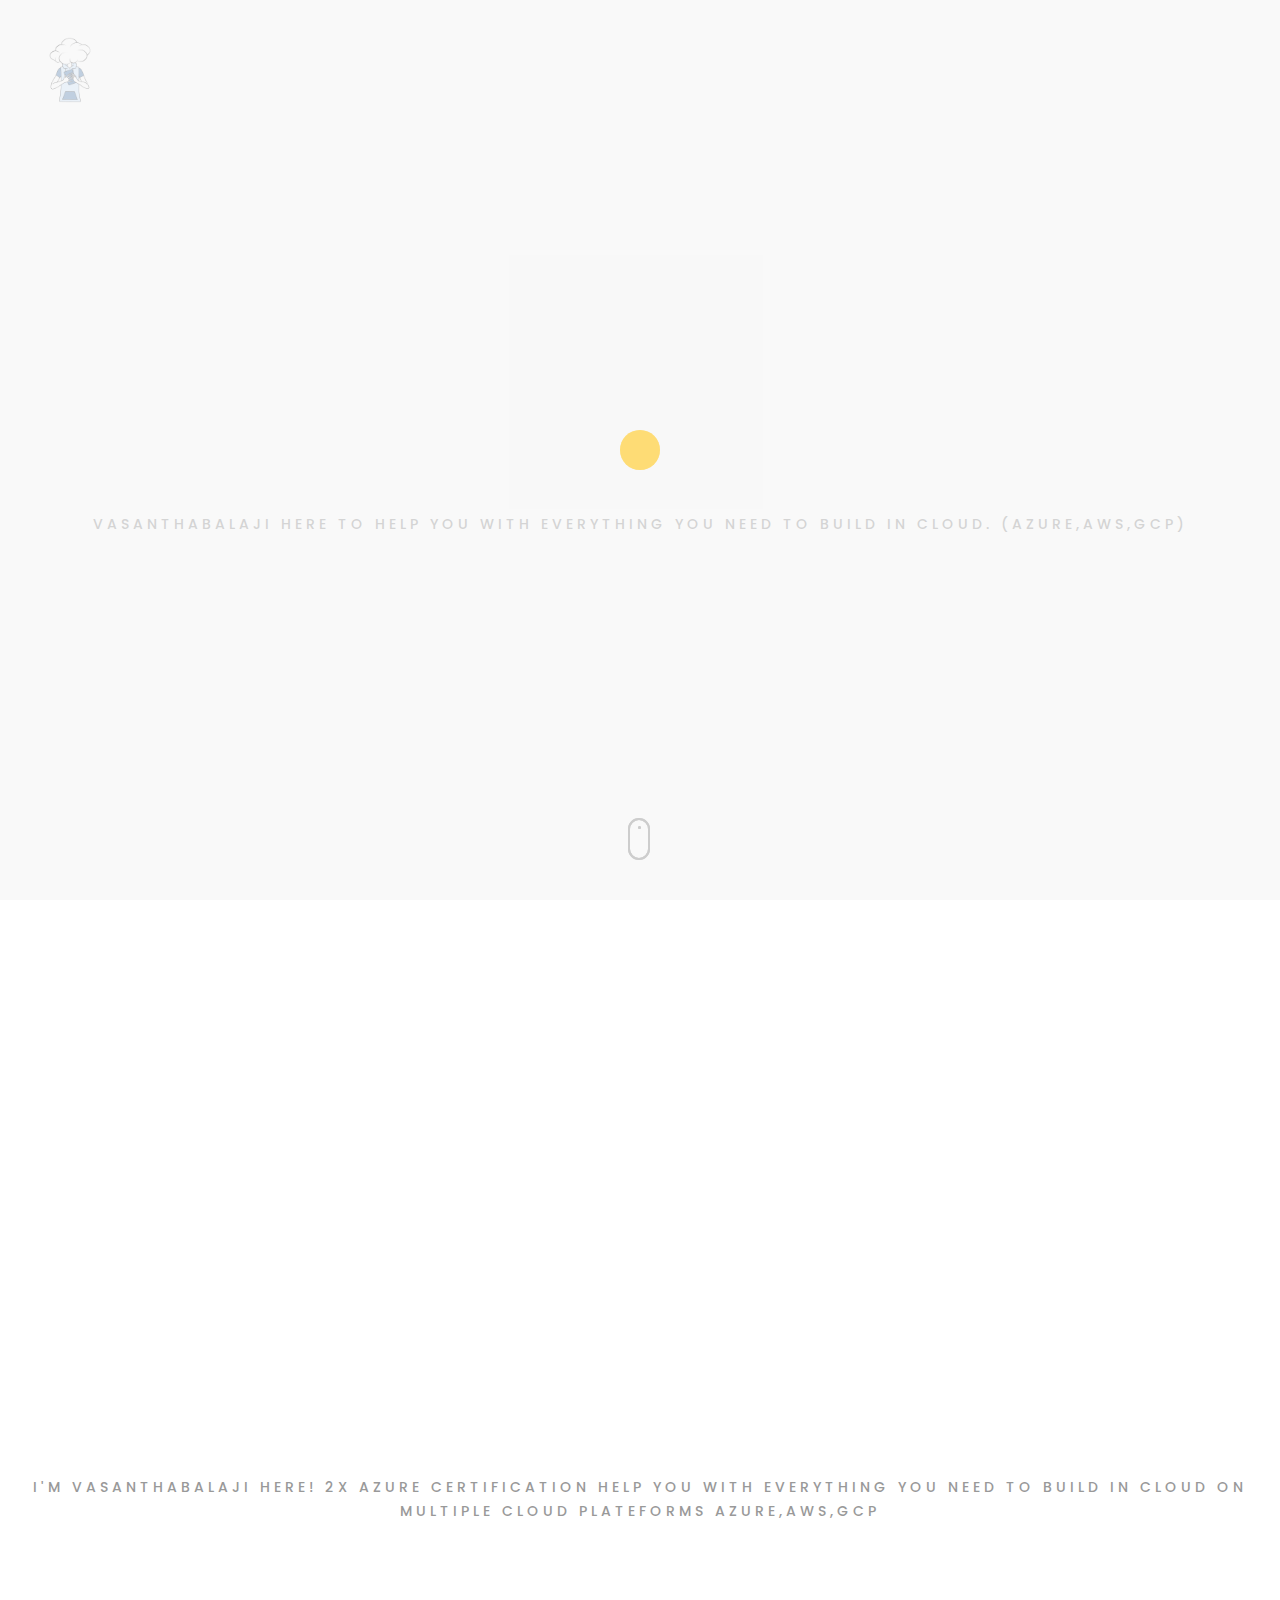
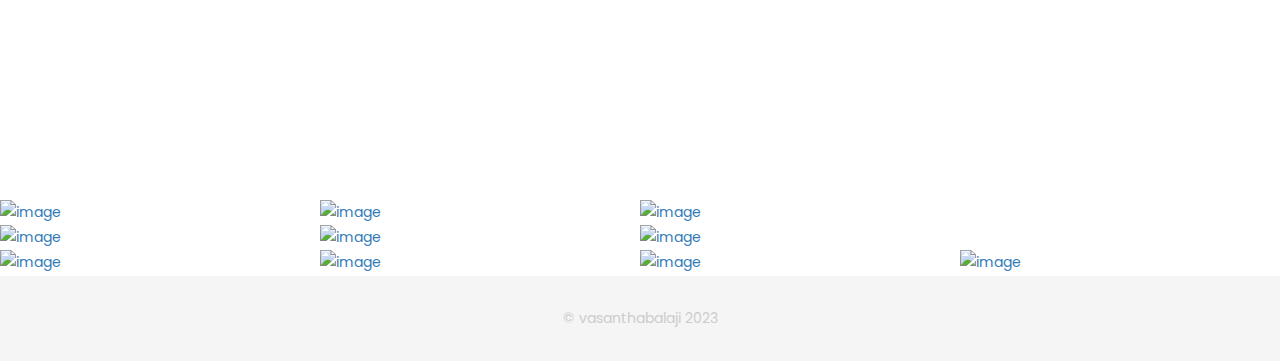
==== index.html @ 75a75f56 "Add files via upload" ====
<!DOCTYPE html>
<html lang="en">

<head>
    <meta charset="utf-8">
    <meta http-equiv="X-UA-Compatible" content="IE=edge">
    <meta name="viewport" content="width=device-width, initial-scale=1">
    <!-- The above 3 meta tags *must* come first in the head; any other head content must come *after* these tags -->
    <title>Vasanthabalaji</title>
    <link rel="icon" href="img/fav.png" type="image/x-icon">

    <!-- Bootstrap -->
    <link href="css/bootstrap.min.css" rel="stylesheet">
    <link href="ionicons/css/ionicons.min.css" rel="stylesheet">

    <!-- main css -->
    <link href="css/style.css" rel="stylesheet">


    <!-- modernizr -->
    <script src="js/modernizr.js"></script>

    <!-- HTML5 shim and Respond.js for IE8 support of HTML5 elements and media queries -->
    <!-- WARNING: Respond.js doesn't work if you view the page via file:// -->
    <!--[if lt IE 9]>
      <script src="https://oss.maxcdn.com/html5shiv/3.7.2/html5shiv.min.js"></script>
      <script src="https://oss.maxcdn.com/respond/1.4.2/respond.min.js"></script>
    <![endif]-->
</head>

<body>

    <!-- Preloader -->
    <div id="preloader">
        <div class="pre-container">
            <div class="spinner">
                <div class="double-bounce1"></div>
                <div class="double-bounce2"></div>
            </div>
        </div>
    </div>
    <!-- end Preloader -->

    <div class="container-fluid">
        <!-- box header -->
        <header class="box-header">
            <div class="box-logo">
                <a href="index.html"><img src="img/logo.png" width="100" alt="Logo"></a>
            </div>
        </header>
        <!-- end box header -->

        <!-- box-intro -->
        <section class="box-intro">
            <div class="table-cell">
                <h1 class="box-headline letters rotate-2">
                    <span class="box-words-wrapper">
                        <b class="is-visible">Design.</b>
                        <b>&nbsp;Deploy..</b>
                        <b>Cloud...</b>
                    </span>
                </h1>
                <h5>Vasanthabalaji here to help you with everything you need to build in cloud. (Azure,AWS,GCP) </h5>
            </div>

            <div class="mouse">
                <div class="scroll"></div>
            </div>
        </section>
        <!-- end box-intro -->
    </div>

    <!-- box-intro -->
    <section class="box-intro">
        <div class="table-cell">
            <h1 class="box-headline letters rotate-2">
                <span class="box-words-wrapper">
                <b class="is-visible">Work with.</b>
                <b>&nbsp;work with.</b>
                <b>work with.</b>
            </span>
            </h1>
            <h1 class="box-headline letters rotate-2">
                <span class="box-words-wrapper">
                <b class="is-visible">Azure></b>
                <b>&nbsp;AWS></b>
                <b>GCP></b>
            </span>
            </h1>
            <h5> I'm Vasanthabalaji here! 2x Azure certification help you with everything you need to build in cloud on multiple cloud plateforms Azure,AWS,GCP</h5>
        </div>

        <div class="mouse">
            <div class="scroll"></div>
        </div>
    </section>
    <!-- end box-intro -->
    </div>

    <!-- portfolio div -->
    <div class="portfolio-div">
        <div class="portfolio">
            <div class="no-padding portfolio_container">
                <!-- single work -->
                <div class="col-md-3 col-sm-6  fashion logo">
                    <a href="single-project.html" class="portfolio_item">
                        <img src="http://placehold.it/1000x1000" alt="image" class="img-responsive" />
                        <div class="portfolio_item_hover">
                            <div class="portfolio-border clearfix">
                                <div class="item_info">
                                    <span>Mockups in seconds</span>
                                    <em>Fashion / Logo</em>
                                </div>
                            </div>
                        </div>
                    </a>
                </div>
                <!-- end single work -->

                <!-- single work -->
                <div class="col-md-3 col-sm-6 ads graphics">
                    <a href="single-project.html" class="portfolio_item">
                        <img src="http://placehold.it/1000x1000" alt="image" class="img-responsive" />
                        <div class="portfolio_item_hover">
                            <div class="portfolio-border clearfix">
                                <div class="item_info">
                                    <span>Floating mockups</span>
                                    <em>Ads / Graphics</em>
                                </div>
                            </div>
                        </div>
                    </a>
                </div>
                <!-- end single work -->

                <!-- single work -->
                <div class="col-md-6 col-sm-12 photography">
                    <a href="single-project.html" class="portfolio_item">
                        <img src="http://placehold.it/1000x1000" alt="image" class="img-responsive" />
                        <div class="portfolio_item_hover">
                            <div class="portfolio-border clearfix">
                                <div class="item_info">
                                    <span>Photorealistic smartwatch</span>
                                    <em>Photography</em>
                                </div>
                            </div>
                        </div>
                    </a>
                </div>
                <!-- end single work -->

                <!-- single work -->
                <div class="col-md-3 col-sm-6 fashion ads">
                    <a href="single-project.html" class="portfolio_item">
                        <img src="http://placehold.it/1000x1000" alt="image" class="img-responsive" />
                        <div class="portfolio_item_hover">
                            <div class="portfolio-border clearfix">
                                <div class="item_info">
                                    <span>Held by hands</span>
                                    <em>Fashion / Ads</em>
                                </div>
                            </div>
                        </div>
                    </a>
                </div>
                <!-- end single work -->

                <!-- single work -->
                <div class="col-md-3 col-sm-6 graphics ads">
                    <a href="single-project.html" class="portfolio_item">
                        <img src="http://placehold.it/1000x1000" alt="image" class="img-responsive" />
                        <div class="portfolio_item_hover">
                            <div class="portfolio-border clearfix">
                                <div class="item_info">
                                    <span>Mobile devices</span>
                                    <em>Graphics / Ads</em>
                                </div>
                            </div>
                        </div>
                    </a>
                </div>
                <!-- end single work -->

                <!-- single work -->
                <div class="col-md-6 col-sm-12 photography">
                    <a href="single-project.html" class="portfolio_item">
                        <img src="http://placehold.it/1000x1000" alt="image" class="img-responsive" />
                        <div class="portfolio_item_hover">
                            <div class="portfolio-border clearfix">
                                <div class="item_info">
                                    <span>Photorealistic smartwatch</span>
                                    <em>Photography</em>
                                </div>
                            </div>
                        </div>
                    </a>
                </div>
                <!-- end single work -->

                <!-- single work -->
                <div class="col-md-3 col-sm-6 graphics ads">
                    <a href="single-project.html" class="portfolio_item">
                        <img src="http://placehold.it/1000x1000" alt="image" class="img-responsive" />
                        <div class="portfolio_item_hover">
                            <div class="portfolio-border clearfix">
                                <div class="item_info">
                                    <span>Mobile devices</span>
                                    <em>Graphics / Ads</em>
                                </div>
                            </div>
                        </div>
                    </a>
                </div>
                <!-- end single work -->

                <!-- single work -->
                <div class="col-md-3 col-sm-6 graphics ads">
                    <a href="single-project.html" class="portfolio_item">
                        <img src="http://placehold.it/1000x1000" alt="image" class="img-responsive" />
                        <div class="portfolio_item_hover">
                            <div class="portfolio-border clearfix">
                                <div class="item_info">
                                    <span>Mobile devices</span>
                                    <em>Graphics / Ads</em>
                                </div>
                            </div>
                        </div>
                    </a>
                </div>
                <!-- end single work -->

                <!-- single work -->
                <div class="col-md-3 col-sm-6 graphics ads">
                    <a href="single-project.html" class="portfolio_item">
                        <img src="http://placehold.it/1000x1000" alt="image" class="img-responsive" />
                        <div class="portfolio_item_hover">
                            <div class="portfolio-border clearfix">
                                <div class="item_info">
                                    <span>Mobile devices</span>
                                    <em>Graphics / Ads</em>
                                </div>
                            </div>
                        </div>
                    </a>
                </div>
                <!-- end single work -->

                <!-- single work -->
                <div class="col-md-3 col-sm-6 graphics ads">
                    <a href="single-project.html" class="portfolio_item">
                        <img src="http://placehold.it/1000x1000" alt="image" class="img-responsive" />
                        <div class="portfolio_item_hover">
                            <div class="portfolio-border clearfix">
                                <div class="item_info">
                                    <span>Mobile devices</span>
                                    <em>Graphics / Ads</em>
                                </div>
                            </div>
                        </div>
                    </a>
                </div>
                <!-- end single work -->
            </div>
            <!-- end portfolio_container -->
        </div>
        <!-- portfolio -->
    </div>
    <!-- end portfolio div -->

    <!-- footer -->
    <footer>
        <div class="container-fluid">
            <p class="copyright">© vasanthabalaji 2023 </p>
        </div>
    </footer>
    <!-- end footer -->

    <!-- back to top -->
    <a href="#0" class="cd-top"><i class="ion-android-arrow-up"></i></a>
    <!-- end back to top -->



    <!-- jQuery -->
    <script src="js/jquery-2.1.1.js"></script>
    <!--  plugins -->
    <script src="js/bootstrap.min.js"></script>
    <script src="js/menu.js"></script>
    <script src="js/animated-headline.js"></script>
    <script src="js/isotope.pkgd.min.js"></script>


    <!--  custom script -->
    <script src="js/custom.js"></script>

</body>

</html>
---- css/style.css ----
/*
* Box Theme
* Created by : Ahmed Eissa
* website : www.ahmedessa.net
* behance : https://www.behance.net/3essa
*/


/* Table of Content
==================================================
	- Google fonts & font family -
	- General -
    - typography -
    - Preloader -
	- Header -
    - box intro section -
    - Portfoilo section -
    - Footer -
    - About page -
    - Services page -
    - contact page -
    - Portfolio single page -
    - Responsive media queries -
*/


/* Google fonts & font family
==================================================*/

@import url(https://fonts.googleapis.com/css?family=Poppins:400,500,600,700);

/* General
==================================================*/

html,
body {
    height: 100%;
    font-family: 'Poppins', sans-serif;
    line-height: 1.8;
    color: #999
}

.no-padding {
    padding-left: 0;
    padding-right: 0;
}

.no-padding [class^="col-"] {
    padding-left: 0;
    padding-right: 0;
}

.main-container {
    padding: 100px 0;
}

.center {
    text-align: center;
}

a {
    -webkit-transition: all .3s;
    transition: all .3s
}

.uppercase {
    text-transform: uppercase;
}

.h-30 {
    height: 30px
}

.h-10 {
    height: 10px
}

.color {
    color: #ffbf00;
    font-size: 11px;
}


/* typography
==================================================*/

h1 {
    color: #393939;
    font-size: 60px;
    text-transform: uppercase;
}

h3 {
    color: #393939;
}

h5 {
    color: #ffbf00;
    text-transform: lowercase;
}


/* preloader
==================================================*/

#preloader {
    position: fixed;
    top: 0;
    left: 0;
    right: 0;
    bottom: 0;
    background-color: #f5f5f5;
    /* change if the mask should be a color other than white */
    z-index: 1000;
    /* makes sure it stays on top */
}

.pre-container {
    position: absolute;
    left: 50%;
    top: 50%;
    bottom: auto;
    right: auto;
    -webkit-transform: translateX(-50%) translateY(-50%);
    transform: translateX(-50%) translateY(-50%);
    text-align: center;
}

.spinner {
    width: 40px;
    height: 40px;
    position: relative;
    margin: 100px auto;
}

.double-bounce1,
.double-bounce2 {
    width: 100%;
    height: 100%;
    border-radius: 50%;
    background-color: #ffbf00;
    opacity: 0.6;
    position: absolute;
    top: 0;
    left: 0;
    -webkit-animation: bounce 2.0s infinite ease-in-out;
    animation: bounce 2.0s infinite ease-in-out;
}

.double-bounce2 {
    -webkit-animation-delay: -1.0s;
    animation-delay: -1.0s;
}

@-webkit-keyframes bounce {
    0%,
    100% {
        -webkit-transform: scale(0.0)
    }
    50% {
        -webkit-transform: scale(1.0)
    }
}

@keyframes bounce {
    0%,
    100% {
        transform: scale(0.0);
        -webkit-transform: scale(0.0);
    }
    50% {
        transform: scale(1.0);
        -webkit-transform: scale(1.0);
    }
}


/* headr
==================================================*/

.box-header {
    position: absolute;
    top: 0;
    left: 0;
    background: rgba(255, 255, 255, 0.95);
    height: 50px;
    width: 100%;
    z-index: 3;
    box-shadow: 0 1px 2px rgba(0, 0, 0, 0.3);
    -webkit-font-smoothing: antialiased;
    -moz-osx-font-smoothing: grayscale;
}

.box-header {
    height: 80px;
    background: transparent;
    box-shadow: none;
}

.box-header {
    -webkit-transition: background-color 0.3s;
    transition: background-color 0.3s;
    -webkit-transform: translate3d(0, 0, 0);
    transform: translate3d(0, 0, 0);
    -webkit-backface-visibility: hidden;
    backface-visibility: hidden;
}

.box-header.is-fixed {
    position: fixed;
    top: -80px;
    background-color: rgba(255, 255, 255, 0.96);
    -webkit-transition: -webkit-transform 0.3s;
    transition: -webkit-transform 0.3s;
    transition: transform 0.3s;
    transition: transform 0.3s, -webkit-transform 0.3s;
}

.box-header.is-visible {
    -webkit-transform: translate3d(0, 100%, 0);
    transform: translate3d(0, 100%, 0);
}

.box-header.menu-is-open {
    background-color: rgba(255, 255, 255, 0.96);
}

.box-logo {
    display: block;
    padding: 20px;
}

.box-primary-nav-trigger {
    position: absolute;
    right: 0;
    top: 0;
    height: 100%;
    width: 50px;
    background-color: #fff;
}

.box-primary-nav-trigger .box-menu-text {
    color: #393939;
    text-transform: uppercase;
    font-weight: 700;
    display: none;
}

.box-primary-nav-trigger .box-menu-icon {
    display: inline-block;
    position: absolute;
    left: 50%;
    top: 50%;
    bottom: auto;
    right: auto;
    -webkit-transform: translateX(-50%) translateY(-50%);
    transform: translateX(-50%) translateY(-50%);
    width: 18px;
    height: 2px;
    background-color: #393939;
    -webkit-transition: background-color 0.3s;
    transition: background-color 0.3s;
    list-style: none;
}

.box-primary-nav-trigger .box-menu-icon::before,
.box-primary-nav-trigger .box-menu-icon:after {
    content: '';
    width: 100%;
    height: 100%;
    position: absolute;
    background-color: #393939;
    right: 0;
    -webkit-transition: -webkit-transform .3s, top .3s, background-color 0s;
    -webkit-transition: top .3s, background-color 0s, -webkit-transform .3s;
    transition: top .3s, background-color 0s, -webkit-transform .3s;
    transition: transform .3s, top .3s, background-color 0s;
    transition: transform .3s, top .3s, background-color 0s, -webkit-transform .3s;
}

.box-primary-nav-trigger .box-menu-icon::before {
    top: -5px;
}

.box-primary-nav-trigger .box-menu-icon::after {
    top: 5px;
}

.box-primary-nav-trigger .box-menu-icon.is-clicked {
    background-color: rgba(255, 255, 255, 0);
}

.box-primary-nav-trigger .box-menu-icon.is-clicked::before,
.box-primary-nav-trigger .box-menu-icon.is-clicked::after {
    background-color: 393939;
}

.box-primary-nav-trigger .box-menu-icon.is-clicked::before {
    top: 0;
    -webkit-transform: rotate(135deg);
    transform: rotate(135deg);
}

.box-primary-nav-trigger .box-menu-icon.is-clicked::after {
    top: 0;
    -webkit-transform: rotate(225deg);
    transform: rotate(225deg);
}

.box-primary-nav-trigger {
    width: 100px;
    padding-left: 1em;
    background-color: transparent;
    height: 30px;
    line-height: 30px;
    right: 10px;
    top: 50%;
    bottom: auto;
    -webkit-transform: translateY(-50%);
    transform: translateY(-50%);
}

.box-primary-nav-trigger .box-menu-text {
    display: inline-block;
}

.box-primary-nav-trigger .box-menu-icon {
    left: auto;
    right: 1em;
    -webkit-transform: translateX(0) translateY(-50%);
    transform: translateX(0) translateY(-50%);
}

.box-primary-nav {
    position: fixed;
    left: 0;
    top: 0;
    height: 100%;
    width: 100%;
    background: rgba(0, 0, 0, 0.96);
    z-index: 2;
    text-align: center;
    padding: 50px 0;
    -webkit-backface-visibility: hidden;
    backface-visibility: hidden;
    overflow: auto;
    -webkit-overflow-scrolling: touch;
    -webkit-transform: translateY(-100%);
    transform: translateY(-100%);
    -webkit-transition-property: -webkit-transform;
    transition-property: -webkit-transform;
    transition-property: transform;
    transition-property: transform, -webkit-transform;
    -webkit-transition-duration: 0.4s;
    transition-duration: 0.4s;
    list-style: none;
}

.box-primary-nav li {
    font-size: 22px;
    font-size: 1.375rem;
    font-weight: 300;
    -webkit-font-smoothing: antialiased;
    -moz-osx-font-smoothing: grayscale;
    margin: .2em 0;
    text-transform: capitalize;
}

.box-primary-nav a {
    display: inline-block;
    padding: .4em 1em;
    border-radius: 0.25em;
    -webkit-transition: all 0.2s;
    transition: all 0.2s;
    color: #fff;
    text-decoration: none;
    font-weight: bold;
}

.box-primary-nav a:focus {
    outline: none;
}

.no-touch .box-primary-nav a:hover {
    text-decoration: none;
    color: #ddd;
}

.box-primary-nav .box-label {
    color: #ffbf00;
    text-transform: uppercase;
    font-weight: 700;
    font-size: 17px;
    margin: 2.4em 0 .8em;
}

.box-primary-nav .box-social {
    display: inline-block;
    margin: 10px .4em;
}

.box-primary-nav .box-social a {
    width: 30px;
    height: 30px;
    padding: 0;
    font-size: 30px
}

.box-primary-nav.is-visible {
    -webkit-transform: translateY(0);
    transform: translateY(0);
}

.box-primary-nav {
    padding: 150px 0 0;
}

.box-primary-nav li {
    font-size: 18px;
}


/* box-intro
==================================================*/

.box-intro {
    text-align: center;
    display: table;
    height: 100vh;
    width: 100%;
}

.box-intro .table-cell {
    display: table-cell;
    vertical-align: middle;
}

.box-intro em {
    font-style: normal;
    text-transform: uppercase
}

b i:last-child {
    color: #ffbf00 !important;
}

.box-intro h5 {
    letter-spacing: 4px;
    text-transform: uppercase;
    color: #999;
    line-height: 1.7
}


/* mouse effect */

.mouse {
    position: absolute;
    width: 22px;
    height: 42px;
    bottom: 40px;
    left: 50%;
    margin-left: -12px;
    border-radius: 15px;
    border: 2px solid #888;
    -webkit-animation: intro 1s;
    animation: intro 1s;
}

.scroll {
    display: block;
    width: 3px;
    height: 3px;
    margin: 6px auto;
    border-radius: 4px;
    background: #888;
    -webkit-animation: finger 2s infinite;
    animation: finger 2s infinite;
}

@-webkit-keyframes intro {
    0% {
        opacity: 0;
        -webkit-transform: translateY(40px);
        transform: translateY(40px);
    }
    100% {
        opacity: 1;
        -webkit-transform: translateY(0);
        transform: translateY(0);
    }
}

@keyframes intro {
    0% {
        opacity: 0;
        -webkit-transform: translateY(40px);
        transform: translateY(40px);
    }
    100% {
        opacity: 1;
        -webkit-transform: translateY(0);
        transform: translateY(0);
    }
}

@-webkit-keyframes finger {
    0% {
        opacity: 1;
    }
    100% {
        opacity: 0;
        -webkit-transform: translateY(20px);
        transform: translateY(20px);
    }
}

@keyframes finger {
    0% {
        opacity: 1;
    }
    100% {
        opacity: 0;
        -webkit-transform: translateY(20px);
        transform: translateY(20px);
    }
}


/* text rotate */

.box-headline {
    font-size: 130px;
    line-height: 1.0;
}

.box-words-wrapper {
    display: inline-block;
    position: relative;
}

.box-words-wrapper b {
    display: inline-block;
    position: absolute;
    white-space: nowrap;
    left: 0;
    top: 0;
}

.box-words-wrapper b.is-visible {
    position: relative;
}

.no-js .box-words-wrapper b {
    opacity: 0;
}

.no-js .box-words-wrapper b.is-visible {
    opacity: 1;
}

.box-headline.rotate-2 .box-words-wrapper {
    -webkit-perspective: 300px;
    perspective: 300px;
}

.box-headline.rotate-2 i,
.box-headline.rotate-2 em {
    display: inline-block;
    -webkit-backface-visibility: hidden;
    backface-visibility: hidden;
}

.box-headline.rotate-2 b {
    opacity: 0;
}

.box-headline.rotate-2 i {
    -webkit-transform-style: preserve-3d;
    transform-style: preserve-3d;
    -webkit-transform: translateZ(-20px) rotateX(90deg);
    transform: translateZ(-20px) rotateX(90deg);
    opacity: 0;
}

.is-visible .box-headline.rotate-2 i {
    opacity: 1;
}

.box-headline.rotate-2 i.in {
    -webkit-animation: box-rotate-2-in 0.4s forwards;
    animation: box-rotate-2-in 0.4s forwards;
}

.box-headline.rotate-2 i.out {
    -webkit-animation: box-rotate-2-out 0.4s forwards;
    animation: box-rotate-2-out 0.4s forwards;
}

.box-headline.rotate-2 em {
    -webkit-transform: translateZ(20px);
    transform: translateZ(20px);
}

.no-csstransitions .box-headline.rotate-2 i {
    -webkit-transform: rotateX(0deg);
    transform: rotateX(0deg);
    opacity: 0;
}

.no-csstransitions .box-headline.rotate-2 i em {
    -webkit-transform: scale(1);
    transform: scale(1);
}

.no-csstransitions .box-headline.rotate-2 .is-visible i {
    opacity: 1;
}

@-webkit-keyframes box-rotate-2-in {
    0% {
        opacity: 0;
        -webkit-transform: translateZ(-20px) rotateX(90deg);
    }
    60% {
        opacity: 1;
        -webkit-transform: translateZ(-20px) rotateX(-10deg);
    }
    100% {
        opacity: 1;
        -webkit-transform: translateZ(-20px) rotateX(0deg);
    }
}

@keyframes box-rotate-2-in {
    0% {
        opacity: 0;
        -webkit-transform: translateZ(-20px) rotateX(90deg);
        transform: translateZ(-20px) rotateX(90deg);
    }
    60% {
        opacity: 1;
        -webkit-transform: translateZ(-20px) rotateX(-10deg);
        transform: translateZ(-20px) rotateX(-10deg);
    }
    100% {
        opacity: 1;
        -webkit-transform: translateZ(-20px) rotateX(0deg);
        transform: translateZ(-20px) rotateX(0deg);
    }
}

@-webkit-keyframes box-rotate-2-out {
    0% {
        opacity: 1;
        -webkit-transform: translateZ(-20px) rotateX(0);
    }
    60% {
        opacity: 0;
        -webkit-transform: translateZ(-20px) rotateX(-100deg);
    }
    100% {
        opacity: 0;
        -webkit-transform: translateZ(-20px) rotateX(-90deg);
    }
}

@keyframes box-rotate-2-out {
    0% {
        opacity: 1;
        -webkit-transform: translateZ(-20px) rotateX(0);
        transform: translateZ(-20px) rotateX(0);
    }
    60% {
        opacity: 0;
        -webkit-transform: translateZ(-20px) rotateX(-100deg);
        transform: translateZ(-20px) rotateX(-100deg);
    }
    100% {
        opacity: 0;
        -webkit-transform: translateZ(-20px) rotateX(-90deg);
        transform: translateZ(-20px) rotateX(-90deg);
    }
}


/* portfolio section
==================================================*/

.portfolio .categories-grid span {
    font-size: 30px;
    margin-bottom: 30px;
    display: inline-block;
}

.portfolio .categories-grid .categories ul li {
    list-style: none;
    margin: 20px 0;
}

.portfolio .categories-grid .categories ul li a {
    display: inline-block;
    color: #60606e;
    padding: 0 10px;
    margin: 0 10px;
    -webkit-transition: all .2s ease-in-out .2s;
    transition: all .2s ease-in-out .2s;
}

.portfolio .categories-grid .categories ul li a:hover,
.portfolio .categories-grid .categories ul li a:focus {
    text-decoration: none;
}

.portfolio .categories-grid .categories ul li a.active {
    margin-left: 0;
    background-color: #ffbf00;
    padding: 0px 20px;
    color: white;
    border-radius: 25px;
    text-decoration: none;
}

.portfolio_filter {
    padding-left: 0;
}

.portfolio_item {
    position: relative;
    overflow: hidden;
    display: block;
}

.portfolio_item .portfolio_item_hover {
    position: absolute;
    top: 0px;
    left: 0px;
    height: 100%;
    width: 100%;
    background-color: rgba(0, 0, 0, .8);
    -webkit-transform: translate(-100%);
    transform: translate(-100%);
    opacity: 0;
    -webkit-transition: all .2s ease-in-out;
    transition: all .2s ease-in-out;
}

.portfolio_item .portfolio_item_hover .item_info {
    text-align: center;
    position: absolute;
    top: 50%;
    left: 50%;
    -webkit-transform: translate(-50%, -50%);
    transform: translate(-50%, -50%);
    padding: 10px;
    width: 100%;
    font-weight: bold;
}

.portfolio_item .portfolio_item_hover .item_info span {
    display: block;
    color: #fff;
    font-size: 18px;
    -webkit-transform: translateX(-100px);
    transform: translateX(-100px);
    -webkit-transition: all .2s ease-in-out .2s;
    transition: all .2s ease-in-out .2s;
    opacity: 0;
}

.portfolio_item .portfolio_item_hover .item_info em {
    font-style: normal;
    display: inline-block;
    background-color: #ffbf00;
    padding: 5px 20px;
    border-radius: 25px;
    color: #333;
    margin-top: 10px;
    -webkit-transform: translateX(-100px);
    transform: translateX(-100px);
    -webkit-transition: all .3s ease-in-out .3s;
    transition: all .3s ease-in-out .3s;
    opacity: 0;
    font-size: 10px;
    letter-spacing: 2px;
}

.portfolio_item:hover .portfolio_item_hover {
    opacity: 1;
    -webkit-transform: translateX(0);
    transform: translateX(0);
}

.portfolio_item:hover .item_info em,
.portfolio_item:hover .item_info span {
    opacity: 1;
    -webkit-transform: translateX(0);
    transform: translateX(0);
}

.portfolio .categories-grid .categories ul li {
    float: left;
}

.portfolio .categories-grid .categories ul li a {
    padding: 0 10px;
    -webkit-transition: all .2s ease-in-out .2s;
    transition: all .2s ease-in-out .2s;
}

.portfolio_filter {
    padding-left: 0;
    display: inline-block;
    margin: 0 auto;
    text-align: center;
    margin-bottom: 50px;
}

.portfolio-inner {
    padding-bottom: 0 !important;
    padding-top: 55px;
}


/* footer
==================================================*/

footer {
    padding: 30px 0;
    text-align: center;
    background: #f5f5f5
}

.copyright {
    color: #ccc;
    margin-bottom: 0;
}

footer img {
    margin: 0 auto;
}


/* backto top
==================================================*/

.cd-top {
    display: inline-block;
    height: 40px;
    width: 40px;
    position: fixed;
    bottom: 20px;
    line-height: 40px;
    font-size: 20px;
    right: 10px;
    text-align: center;
    color: #fff;
    background: rgba(255, 191, 0, 0.8);
    visibility: hidden;
    opacity: 0;
    -webkit-transition: opacity .3s 0s, visibility 0s .3s;
    transition: opacity .3s 0s, visibility 0s .3s;
}

.cd-top.cd-is-visible,
.cd-top.cd-fade-out,
.no-touch .cd-top:hover {
    -webkit-transition: opacity .3s 0s, visibility 0s 0s;
    transition: opacity .3s 0s, visibility 0s 0s;
}

.cd-top.cd-is-visible {
    /* the button becomes visible */
    visibility: visible;
    opacity: 1;
}

.cd-top.cd-fade-out {
    opacity: .5;
}

.no-touch .cd-top:hover,
.no-touch .cd-top:focus {
    background-color: #ffbf00;
    opacity: 1;
    color: #fff;
}


/* About page
==================================================*/

.top-bar {
    color: #333;
    padding: 150px 0 150px;
    background: -webkit-linear-gradient( rgba(255, 255, 255, .8), rgba(255, 255, 255, .8)), url(../img/01.jpg);
    background: linear-gradient( rgba(255, 255, 255, .8), rgba(255, 255, 255, .8)), url(../img/01.jpg);
    background-size: cover;
    background-attachment: fixed;
    background-position: center center;
    text-align: center;
}

.top-bar h1 {
    font-size: 60px;
    text-transform: uppercase;
    font-weight: 700;
    color: #999;
    line-height: 50px;
}

.top-bar p {
    font-size: 15px;
    text-transform: uppercase;
    font-weight: 500;
    color: #777;
}

.top-bar p a {
    color: #777;
}

.top-bar p a:hover,
.top-bar p a:focus {
    color: #555;
    text-decoration: none;
}

.social-ul {
    list-style: none;
    display: inline-block;
    padding-left: 0;
}

.social-ul li {
    margin: 0 10px;
    float: left;
}

.social-ul li a {
    font-size: 25px;
    color: #555;
    -webkit-transition: all .3s;
    transition: all .3s;
}

.social-ul li a:hover {
    color: #888;
}


/* Services page
==================================================*/

.size-50 {
    font-size: 50px;
}

.service-box {
    margin-bottom: 30px;
}

.service-box h3 {
    margin-top: 0;
}


/* contact page
==================================================*/

.details-text i {
    margin-right: 10px;
}

.textarea-contact {
    height: 200px;
    width: 100%;
    border: solid 1px rgba(0, 0, 0, .1);
    position: relative;
}

.textarea-contact textarea {
    height: 100%;
    width: 100%;
    border: 0;
    padding: 20px;
    background-color: transparent;
    float: left;
    z-index: 2;
    font-size: 14px;
    color: #9a9a9a;
    resize: none;
}

.textarea-contact>span {
    position: absolute;
    top: 20px;
    left: 20px;
    -webkit-transform: translateY(-50%);
    transform: translateY(-50%);
    font-size: 12px;
    text-transform: uppercase;
    color: #cdcdcd;
    -webkit-transition: all .2s ease-in-out;
    transition: all .2s ease-in-out;
    z-index: 1;
}

.input-contact {
    height: 40px;
    width: 100%;
    border: solid 1px rgba(0, 0, 0, .1);
    position: relative;
    margin-bottom: 30px;
}

.input-contact input[type="text"] {
    height: 100%;
    width: 100%;
    border: 0;
    padding: 0 20px;
    float: left;
    position: relative;
    background-color: transparent;
    z-index: 2;
    font-size: 14px;
    color: #9a9a9a;
}

.input-contact>span {
    position: absolute;
    top: 50%;
    left: 20px;
    -webkit-transform: translateY(-50%);
    transform: translateY(-50%);
    font-size: 12px;
    text-transform: uppercase;
    color: #cdcdcd;
    -webkit-transition: all .2s ease-in-out;
    transition: all .2s ease-in-out;
    z-index: 1;
}

.input-contact>span.active,
.textarea-contact>span.active {
    color: #ffbf00;
    font-size: 10px;
    top: 0px;
    left: 5px;
    background-color: #fff;
    padding: 5px
}

input:focus,
textarea:focus {
    outline: none;
}

.contact-info {
    margin-top: 20px;
}

.contact-info i {
    height: 30px;
    width: 30px;
    display: inline-block;
    background: #ffbf00;
    text-align: center;
    line-height: 33px;
    margin-right: 10px;
    color: #fff;
    font-size: 21px;
}

.contact-info p {
    display: inline-block;
    margin-right: 20px;
}

.btn-box {
    background: #ffbf00;
    padding: 10px 50px;
    border-radius: 0;
    color: #fff;
    margin-top: 20px;
    text-transform: uppercase;
    letter-spacing: 2px;
    font-weight: 500;
}

.btn-box:hover,
.btn-box:focus {
    background: #F5B700;
    color: #fff;
}


/* single project page
==================================================*/

.cat-ul {
    padding-left: 0;
    list-style: none
}

.cat-ul li i {
    margin-right: 10px;
    color: #ffbf00;
}


/* Responsive media queries
==================================================*/

@media (max-width: 991px) {
    .portfolio .categories-grid span {
        margin-bottom: 0;
        text-align: center;
        width: 100%;
    }
    .portfolio .categories-grid .categories ul li {
        text-align: center;
    }
    .portfolio .categories-grid .categories ul li a {
        margin-left: 0;
    }
    .col-md-6 h3 {
        margin-top: 30px;
    }
}

@media only screen and (max-width: 670px) {
    .box-headline {
        font-size: 100px;
    }
    .box-intro h5 {
        font-size: 12px;
    }
    .box-primary-nav a {
        padding: 5px 1em;
        font-size: 14px;
    }
    .box-primary-nav {
        padding: 80px 0 0;
    }
    .box-primary-nav .box-social a {
        font-size: 23px;
    }
    .top-bar h1 {
        font-size: 40px;
        line-height: 30px;
    }
    .portfolio .categories-grid .categories ul li {
        float: none;
    }
}

@media only screen and (max-width: 520px) {
    .box-headline {
        font-size: 80px;
    }
    .box-intro h5 {
        font-size: 12px;
    }
    .main-container {
        padding: 50px 0;
    }
}

@media only screen and (max-width: 420px) {
    .box-headline {
        font-size: 50px;
    }
    .box-intro h5 {
        font-size: 12px;
    }
    .top-bar h1 {
        font-size: 30px;
        line-height: 30px;
    }
}
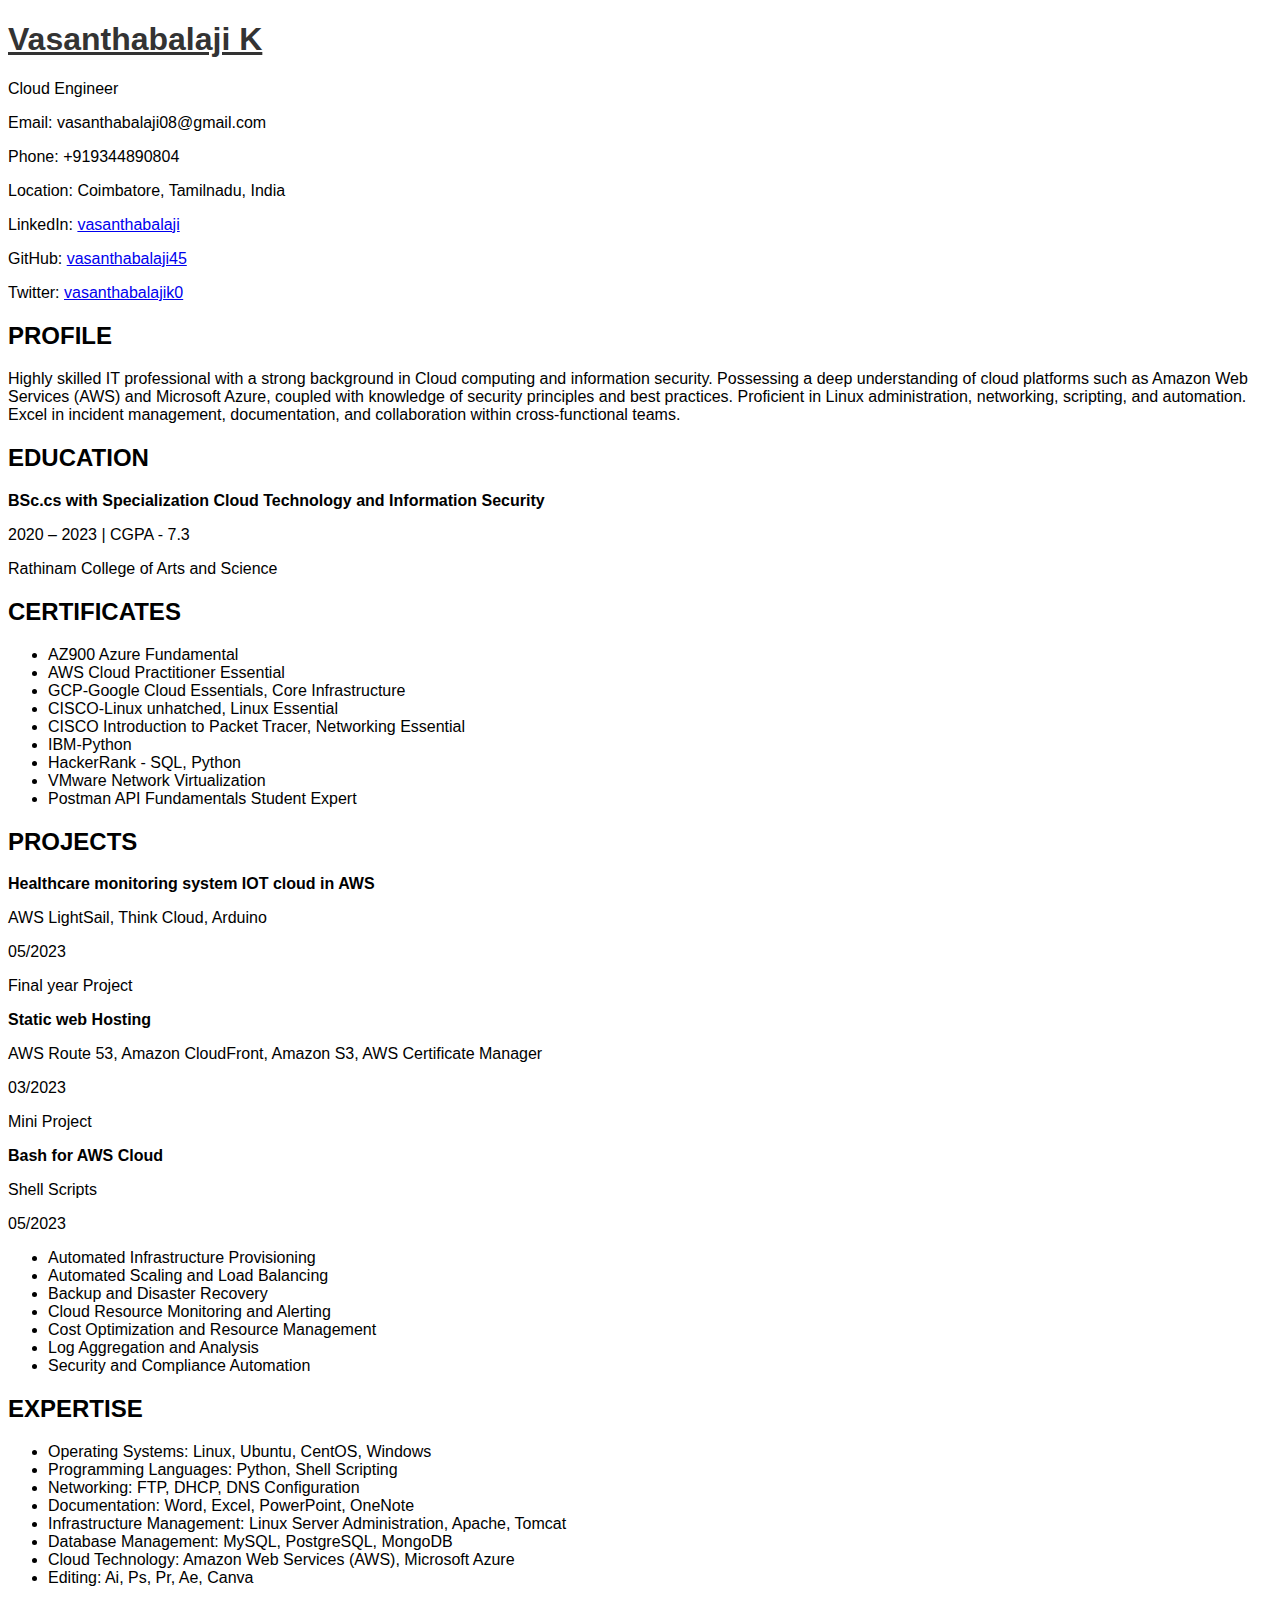
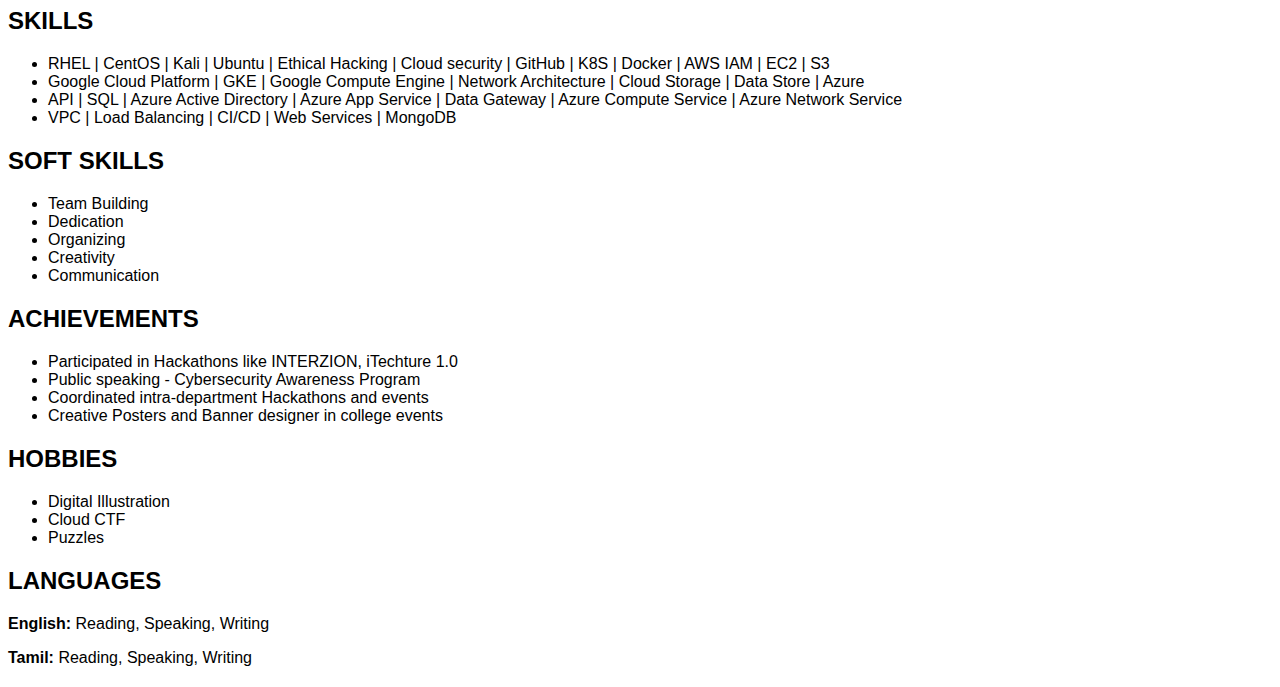
==== commit b7f04438: "Update index.html" ====
--- a/index.html
+++ b/index.html
@@ -1,298 +1,143 @@
 <!DOCTYPE html>
-<html lang="en">
+<html>
+<head>
+  <title>Vasanthabalaji K - Cloud Engineer</title>
+  <style>
+    body {
+      font-family: Arial, sans-serif;
+    }
 
-<head>
-    <meta charset="utf-8">
-    <meta http-equiv="X-UA-Compatible" content="IE=edge">
-    <meta name="viewport" content="width=device-width, initial-scale=1">
-    <!-- The above 3 meta tags *must* come first in the head; any other head content must come *after* these tags -->
-    <title>Vasanthabalaji</title>
-    <link rel="icon" href="img/fav.png" type="image/x-icon">
+    h1 {
+      color: #333;
+      text-decoration: underline;
+    }
 
-    <!-- Bootstrap -->
-    <link href="css/bootstrap.min.css" rel="stylesheet">
-    <link href="ionicons/css/ionicons.min.css" rel="stylesheet">
+    .section {
+      margin-bottom: 20px;
+    }
+  </style>
+</head>
+<body>
+  <h1>Vasanthabalaji K</h1>
+  <p>Cloud Engineer</p>
+  <p>Email: vasanthabalaji08@gmail.com</p>
+  <p>Phone: +919344890804</p>
+  <p>Location: Coimbatore, Tamilnadu, India</p>
+  <p>LinkedIn: <a href="https://www.linkedin.com/in/vasanthabalaji">vasanthabalaji</a></p>
+  <p>GitHub: <a href="https://github.com/vasanthabalaji45">vasanthabalaji45</a></p>
+  <p>Twitter: <a href="https://twitter.com/vasanthabalajik0">vasanthabalajik0</a></p>
 
-    <!-- main css -->
-    <link href="css/style.css" rel="stylesheet">
+  <div class="section">
+    <h2>PROFILE</h2>
+    <p>Highly skilled IT professional with a strong background in Cloud computing and information security. Possessing a deep understanding of cloud platforms such as Amazon Web Services (AWS) and Microsoft Azure, coupled with knowledge of security principles and best practices. Proficient in Linux administration, networking, scripting, and automation. Excel in incident management, documentation, and collaboration within cross-functional teams.</p>
+  </div>
 
+  <div class="section">
+    <h2>EDUCATION</h2>
+    <p><strong>BSc.cs with Specialization Cloud Technology and Information Security</strong></p>
+    <p>2020 – 2023 | CGPA - 7.3</p>
+    <p>Rathinam College of Arts and Science</p>
+  </div>
 
-    <!-- modernizr -->
-    <script src="js/modernizr.js"></script>
+  <div class="section">
+    <h2>CERTIFICATES</h2>
+    <ul>
+      <li>AZ900 Azure Fundamental</li>
+      <li>AWS Cloud Practitioner Essential</li>
+      <li>GCP-Google Cloud Essentials, Core Infrastructure</li>
+      <li>CISCO-Linux unhatched, Linux Essential</li>
+      <li>CISCO Introduction to Packet Tracer, Networking Essential</li>
+      <li>IBM-Python</li>
+      <li>HackerRank - SQL, Python</li>
+      <li>VMware Network Virtualization</li>
+      <li>Postman API Fundamentals Student Expert</li>
+    </ul>
+  </div>
 
-    <!-- HTML5 shim and Respond.js for IE8 support of HTML5 elements and media queries -->
-    <!-- WARNING: Respond.js doesn't work if you view the page via file:// -->
-    <!--[if lt IE 9]>
-      <script src="https://oss.maxcdn.com/html5shiv/3.7.2/html5shiv.min.js"></script>
-      <script src="https://oss.maxcdn.com/respond/1.4.2/respond.min.js"></script>
-    <![endif]-->
-</head>
+  <div class="section">
+    <h2>PROJECTS</h2>
+    <p><strong>Healthcare monitoring system IOT cloud in AWS</strong></p>
+    <p>AWS LightSail, Think Cloud, Arduino</p>
+    <p>05/2023</p>
+    <p>Final year Project</p>
 
-<body>
+    <p><strong>Static web Hosting</strong></p>
+    <p>AWS Route 53, Amazon CloudFront, Amazon S3, AWS Certificate Manager</p>
+    <p>03/2023</p>
+    <p>Mini Project</p>
 
-    <!-- Preloader -->
-    <div id="preloader">
-        <div class="pre-container">
-            <div class="spinner">
-                <div class="double-bounce1"></div>
-                <div class="double-bounce2"></div>
-            </div>
-        </div>
-    </div>
-    <!-- end Preloader -->
+    <p><strong>Bash for AWS Cloud</strong></p>
+    <p>Shell Scripts</p>
+    <p>05/2023</p>
+    <ul>
+      <li>Automated Infrastructure Provisioning</li>
+      <li>Automated Scaling and Load Balancing</li>
+      <li>Backup and Disaster Recovery</li>
+      <li>Cloud Resource Monitoring and Alerting</li>
+      <li>Cost Optimization and Resource Management</li>
+      <li>Log Aggregation and Analysis</li>
+      <li>Security and Compliance Automation</li>
+    </ul>
+  </div>
 
-    <div class="container-fluid">
-        <!-- box header -->
-        <header class="box-header">
-            <div class="box-logo">
-                <a href="index.html"><img src="img/logo.png" width="100" alt="Logo"></a>
-            </div>
-        </header>
-        <!-- end box header -->
+  <div class="section">
+    <h2>EXPERTISE</h2>
+    <ul>
+      <li>Operating Systems: Linux, Ubuntu, CentOS, Windows</li>
+      <li>Programming Languages: Python, Shell Scripting</li>
+      <li>Networking: FTP, DHCP, DNS Configuration</li>
+      <li>Documentation: Word, Excel, PowerPoint, OneNote</li>
+      <li>Infrastructure Management: Linux Server Administration, Apache, Tomcat</li>
+      <li>Database Management: MySQL, PostgreSQL, MongoDB</li>
+      <li>Cloud Technology: Amazon Web Services (AWS), Microsoft Azure</li>
+      <li>Editing: Ai, Ps, Pr, Ae, Canva</li>
+    </ul>
+  </div>
 
-        <!-- box-intro -->
-        <section class="box-intro">
-            <div class="table-cell">
-                <h1 class="box-headline letters rotate-2">
-                    <span class="box-words-wrapper">
-                        <b class="is-visible">Design.</b>
-                        <b>&nbsp;Deploy..</b>
-                        <b>Cloud...</b>
-                    </span>
-                </h1>
-                <h5>Vasanthabalaji here to help you with everything you need to build in cloud. (Azure,AWS,GCP) </h5>
-            </div>
+  <div class="section">
+    <h2>SKILLS</h2>
+    <ul>
+      <li>RHEL | CentOS | Kali | Ubuntu | Ethical Hacking | Cloud security | GitHub | K8S | Docker | AWS IAM | EC2 | S3</li>
+      <li>Google Cloud Platform | GKE | Google Compute Engine | Network Architecture | Cloud Storage | Data Store | Azure</li>
+      <li>ΑΡΙ | SQL | Azure Active Directory | Azure App Service | Data Gateway | Azure Compute Service | Azure Network Service</li>
+      <li>VPC | Load Balancing | CI/CD | Web Services | MongoDB</li>
+    </ul>
+  </div>
 
-            <div class="mouse">
-                <div class="scroll"></div>
-            </div>
-        </section>
-        <!-- end box-intro -->
-    </div>
+  <div class="section">
+    <h2>SOFT SKILLS</h2>
+    <ul>
+      <li>Team Building</li>
+      <li>Dedication</li>
+      <li>Organizing</li>
+      <li>Creativity</li>
+      <li>Communication</li>
+    </ul>
+  </div>
 
-    <!-- box-intro -->
-    <section class="box-intro">
-        <div class="table-cell">
-            <h1 class="box-headline letters rotate-2">
-                <span class="box-words-wrapper">
-                <b class="is-visible">Work with.</b>
-                <b>&nbsp;work with.</b>
-                <b>work with.</b>
-            </span>
-            </h1>
-            <h1 class="box-headline letters rotate-2">
-                <span class="box-words-wrapper">
-                <b class="is-visible">Azure></b>
-                <b>&nbsp;AWS></b>
-                <b>GCP></b>
-            </span>
-            </h1>
-            <h5> I'm Vasanthabalaji here! 2x Azure certification help you with everything you need to build in cloud on multiple cloud plateforms Azure,AWS,GCP</h5>
-        </div>
+  <div class="section">
+    <h2>ACHIEVEMENTS</h2>
+    <ul>
+      <li>Participated in Hackathons like INTERZION, iTechture 1.0</li>
+      <li>Public speaking - Cybersecurity Awareness Program</li>
+      <li>Coordinated intra-department Hackathons and events</li>
+      <li>Creative Posters and Banner designer in college events</li>
+    </ul>
+  </div>
 
-        <div class="mouse">
-            <div class="scroll"></div>
-        </div>
-    </section>
-    <!-- end box-intro -->
-    </div>
+  <div class="section">
+    <h2>HOBBIES</h2>
+    <ul>
+      <li>Digital Illustration</li>
+      <li>Cloud CTF</li>
+      <li>Puzzles</li>
+    </ul>
+  </div>
 
-    <!-- portfolio div -->
-    <div class="portfolio-div">
-        <div class="portfolio">
-            <div class="no-padding portfolio_container">
-                <!-- single work -->
-                <div class="col-md-3 col-sm-6  fashion logo">
-                    <a href="single-project.html" class="portfolio_item">
-                        <img src="http://placehold.it/1000x1000" alt="image" class="img-responsive" />
-                        <div class="portfolio_item_hover">
-                            <div class="portfolio-border clearfix">
-                                <div class="item_info">
-                                    <span>Mockups in seconds</span>
-                                    <em>Fashion / Logo</em>
-                                </div>
-                            </div>
-                        </div>
-                    </a>
-                </div>
-                <!-- end single work -->
-
-                <!-- single work -->
-                <div class="col-md-3 col-sm-6 ads graphics">
-                    <a href="single-project.html" class="portfolio_item">
-                        <img src="http://placehold.it/1000x1000" alt="image" class="img-responsive" />
-                        <div class="portfolio_item_hover">
-                            <div class="portfolio-border clearfix">
-                                <div class="item_info">
-                                    <span>Floating mockups</span>
-                                    <em>Ads / Graphics</em>
-                                </div>
-                            </div>
-                        </div>
-                    </a>
-                </div>
-                <!-- end single work -->
-
-                <!-- single work -->
-                <div class="col-md-6 col-sm-12 photography">
-                    <a href="single-project.html" class="portfolio_item">
-                        <img src="http://placehold.it/1000x1000" alt="image" class="img-responsive" />
-                        <div class="portfolio_item_hover">
-                            <div class="portfolio-border clearfix">
-                                <div class="item_info">
-                                    <span>Photorealistic smartwatch</span>
-                                    <em>Photography</em>
-                                </div>
-                            </div>
-                        </div>
-                    </a>
-                </div>
-                <!-- end single work -->
-
-                <!-- single work -->
-                <div class="col-md-3 col-sm-6 fashion ads">
-                    <a href="single-project.html" class="portfolio_item">
-                        <img src="http://placehold.it/1000x1000" alt="image" class="img-responsive" />
-                        <div class="portfolio_item_hover">
-                            <div class="portfolio-border clearfix">
-                                <div class="item_info">
-                                    <span>Held by hands</span>
-                                    <em>Fashion / Ads</em>
-                                </div>
-                            </div>
-                        </div>
-                    </a>
-                </div>
-                <!-- end single work -->
-
-                <!-- single work -->
-                <div class="col-md-3 col-sm-6 graphics ads">
-                    <a href="single-project.html" class="portfolio_item">
-                        <img src="http://placehold.it/1000x1000" alt="image" class="img-responsive" />
-                        <div class="portfolio_item_hover">
-                            <div class="portfolio-border clearfix">
-                                <div class="item_info">
-                                    <span>Mobile devices</span>
-                                    <em>Graphics / Ads</em>
-                                </div>
-                            </div>
-                        </div>
-                    </a>
-                </div>
-                <!-- end single work -->
-
-                <!-- single work -->
-                <div class="col-md-6 col-sm-12 photography">
-                    <a href="single-project.html" class="portfolio_item">
-                        <img src="http://placehold.it/1000x1000" alt="image" class="img-responsive" />
-                        <div class="portfolio_item_hover">
-                            <div class="portfolio-border clearfix">
-                                <div class="item_info">
-                                    <span>Photorealistic smartwatch</span>
-                                    <em>Photography</em>
-                                </div>
-                            </div>
-                        </div>
-                    </a>
-                </div>
-                <!-- end single work -->
-
-                <!-- single work -->
-                <div class="col-md-3 col-sm-6 graphics ads">
-                    <a href="single-project.html" class="portfolio_item">
-                        <img src="http://placehold.it/1000x1000" alt="image" class="img-responsive" />
-                        <div class="portfolio_item_hover">
-                            <div class="portfolio-border clearfix">
-                                <div class="item_info">
-                                    <span>Mobile devices</span>
-                                    <em>Graphics / Ads</em>
-                                </div>
-                            </div>
-                        </div>
-                    </a>
-                </div>
-                <!-- end single work -->
-
-                <!-- single work -->
-                <div class="col-md-3 col-sm-6 graphics ads">
-                    <a href="single-project.html" class="portfolio_item">
-                        <img src="http://placehold.it/1000x1000" alt="image" class="img-responsive" />
-                        <div class="portfolio_item_hover">
-                            <div class="portfolio-border clearfix">
-                                <div class="item_info">
-                                    <span>Mobile devices</span>
-                                    <em>Graphics / Ads</em>
-                                </div>
-                            </div>
-                        </div>
-                    </a>
-                </div>
-                <!-- end single work -->
-
-                <!-- single work -->
-                <div class="col-md-3 col-sm-6 graphics ads">
-                    <a href="single-project.html" class="portfolio_item">
-                        <img src="http://placehold.it/1000x1000" alt="image" class="img-responsive" />
-                        <div class="portfolio_item_hover">
-                            <div class="portfolio-border clearfix">
-                                <div class="item_info">
-                                    <span>Mobile devices</span>
-                                    <em>Graphics / Ads</em>
-                                </div>
-                            </div>
-                        </div>
-                    </a>
-                </div>
-                <!-- end single work -->
-
-                <!-- single work -->
-                <div class="col-md-3 col-sm-6 graphics ads">
-                    <a href="single-project.html" class="portfolio_item">
-                        <img src="http://placehold.it/1000x1000" alt="image" class="img-responsive" />
-                        <div class="portfolio_item_hover">
-                            <div class="portfolio-border clearfix">
-                                <div class="item_info">
-                                    <span>Mobile devices</span>
-                                    <em>Graphics / Ads</em>
-                                </div>
-                            </div>
-                        </div>
-                    </a>
-                </div>
-                <!-- end single work -->
-            </div>
-            <!-- end portfolio_container -->
-        </div>
-        <!-- portfolio -->
-    </div>
-    <!-- end portfolio div -->
-
-    <!-- footer -->
-    <footer>
-        <div class="container-fluid">
-            <p class="copyright">© vasanthabalaji 2023 </p>
-        </div>
-    </footer>
-    <!-- end footer -->
-
-    <!-- back to top -->
-    <a href="#0" class="cd-top"><i class="ion-android-arrow-up"></i></a>
-    <!-- end back to top -->
-
-
-
-    <!-- jQuery -->
-    <script src="js/jquery-2.1.1.js"></script>
-    <!--  plugins -->
-    <script src="js/bootstrap.min.js"></script>
-    <script src="js/menu.js"></script>
-    <script src="js/animated-headline.js"></script>
-    <script src="js/isotope.pkgd.min.js"></script>
-
-
-    <!--  custom script -->
-    <script src="js/custom.js"></script>
-
+  <div class="section">
+    <h2>LANGUAGES</h2>
+    <p><strong>English:</strong> Reading, Speaking, Writing</p>
+    <p><strong>Tamil:</strong> Reading, Speaking, Writing</p>
+  </div>
 </body>
-
-</html>+</html>
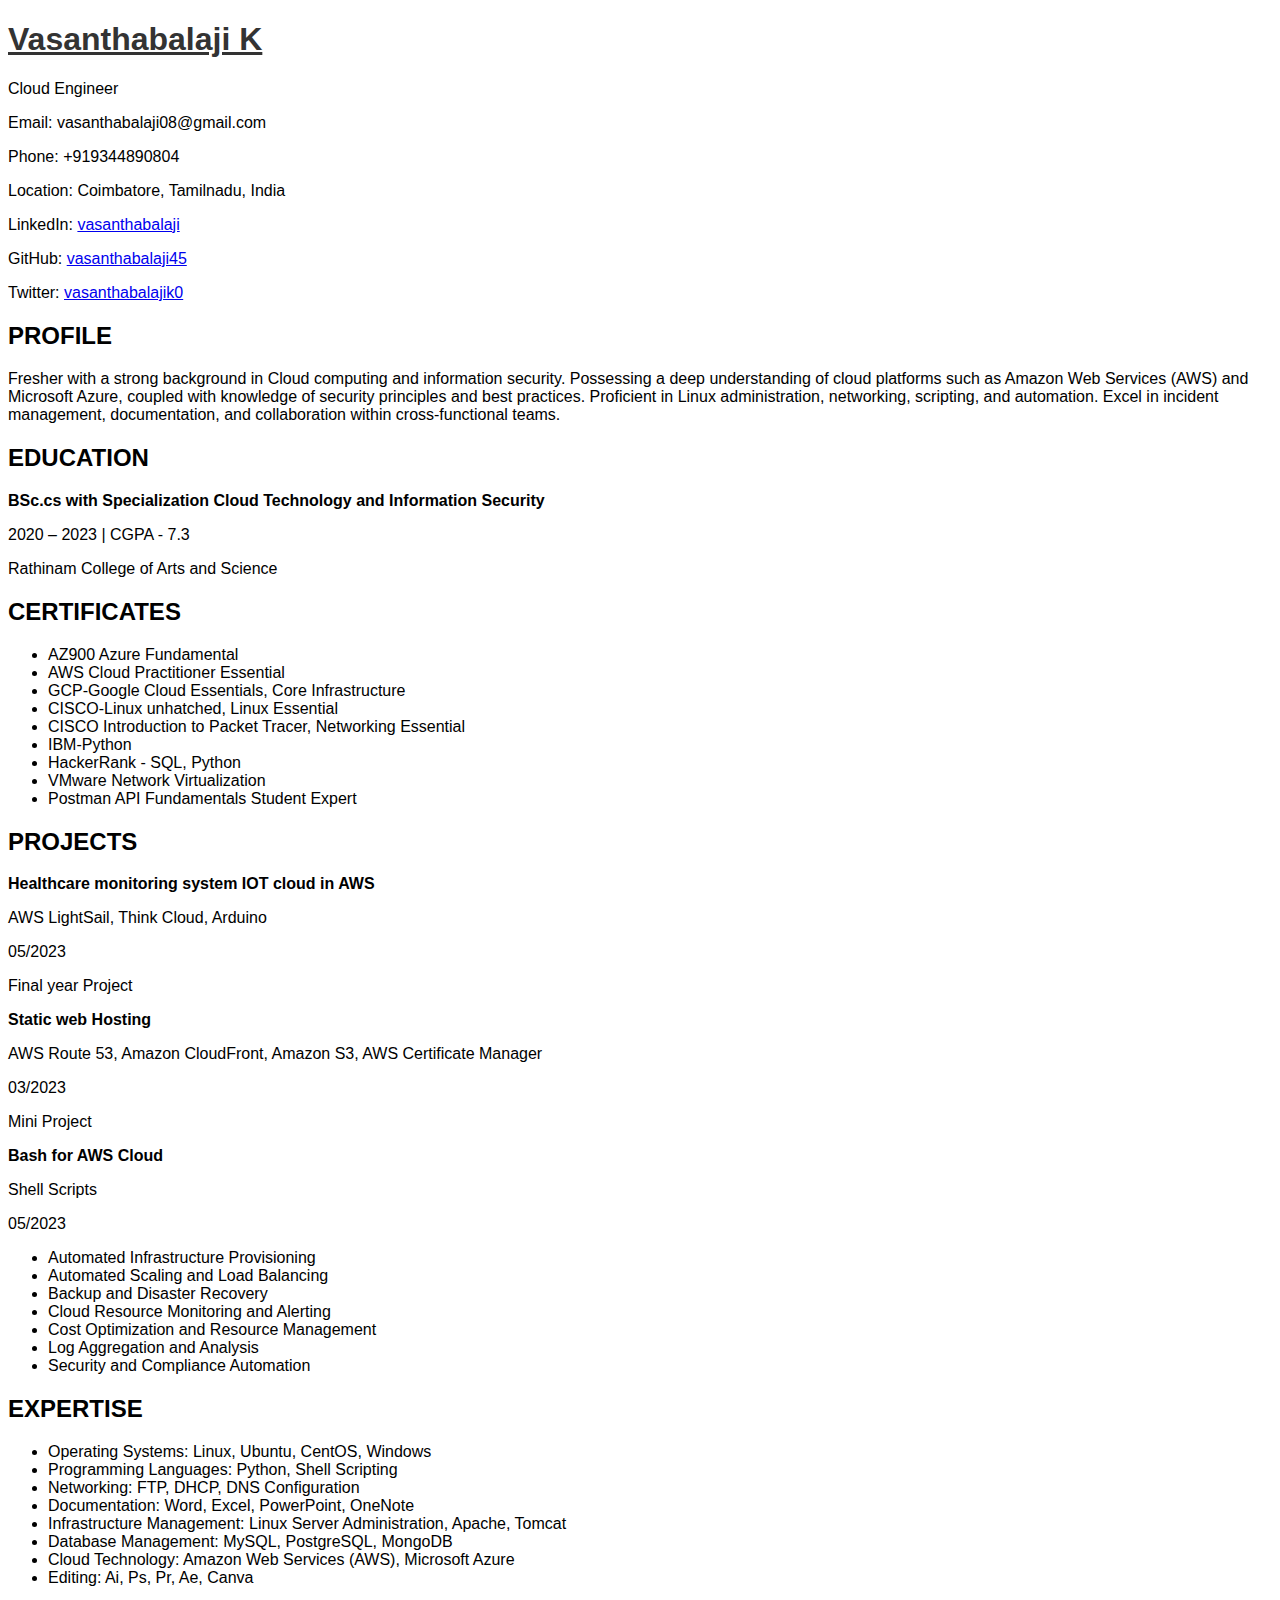
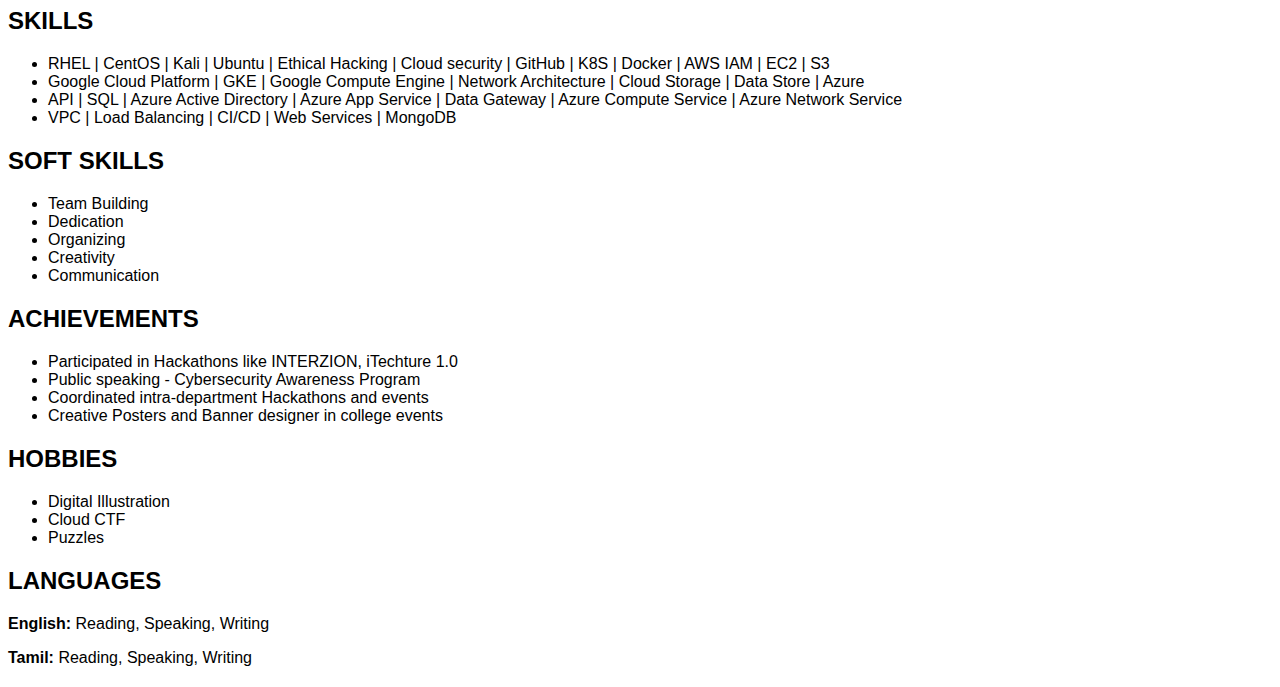
==== commit 63db4f7c: "Update index.html" ====
--- a/index.html
+++ b/index.html
@@ -29,7 +29,7 @@
 
   <div class="section">
     <h2>PROFILE</h2>
-    <p>Highly skilled IT professional with a strong background in Cloud computing and information security. Possessing a deep understanding of cloud platforms such as Amazon Web Services (AWS) and Microsoft Azure, coupled with knowledge of security principles and best practices. Proficient in Linux administration, networking, scripting, and automation. Excel in incident management, documentation, and collaboration within cross-functional teams.</p>
+    <p>Fresher with a strong background in Cloud computing and information security. Possessing a deep understanding of cloud platforms such as Amazon Web Services (AWS) and Microsoft Azure, coupled with knowledge of security principles and best practices. Proficient in Linux administration, networking, scripting, and automation. Excel in incident management, documentation, and collaboration within cross-functional teams.</p>
   </div>
 
   <div class="section">
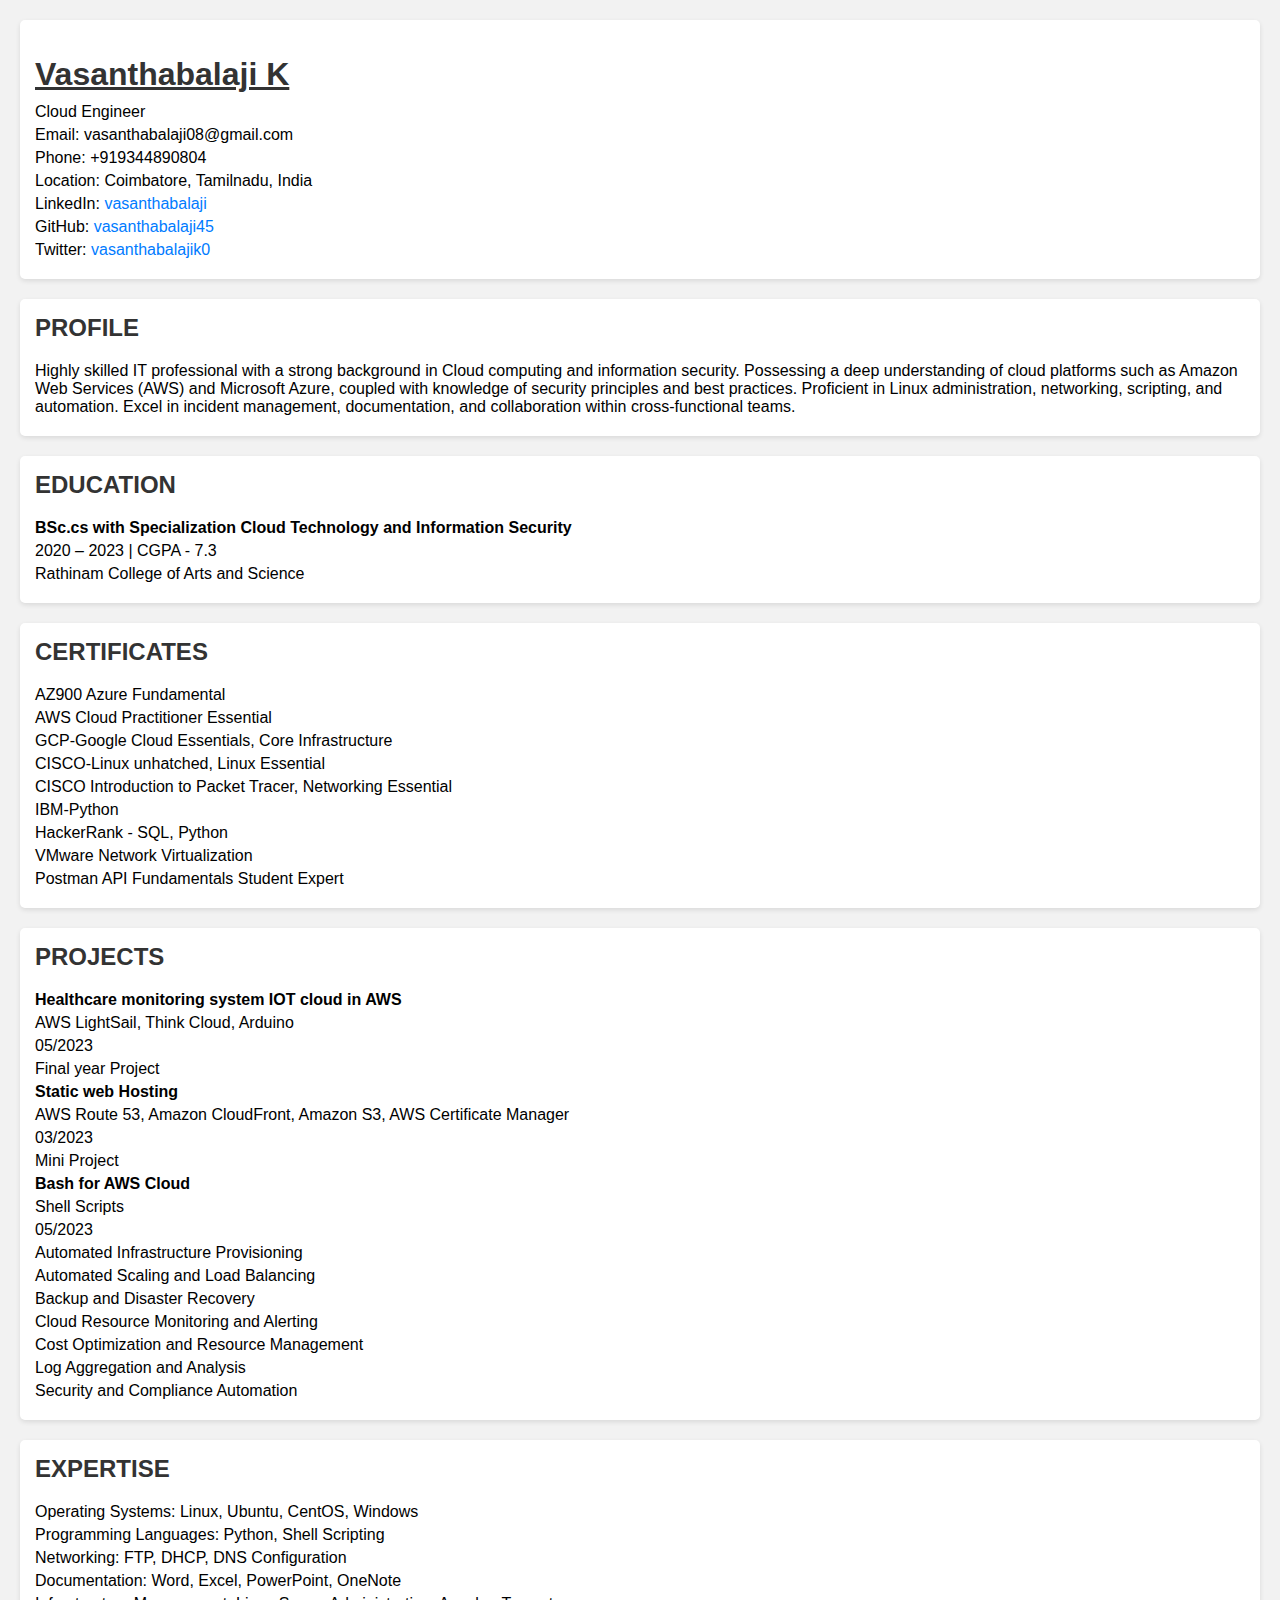
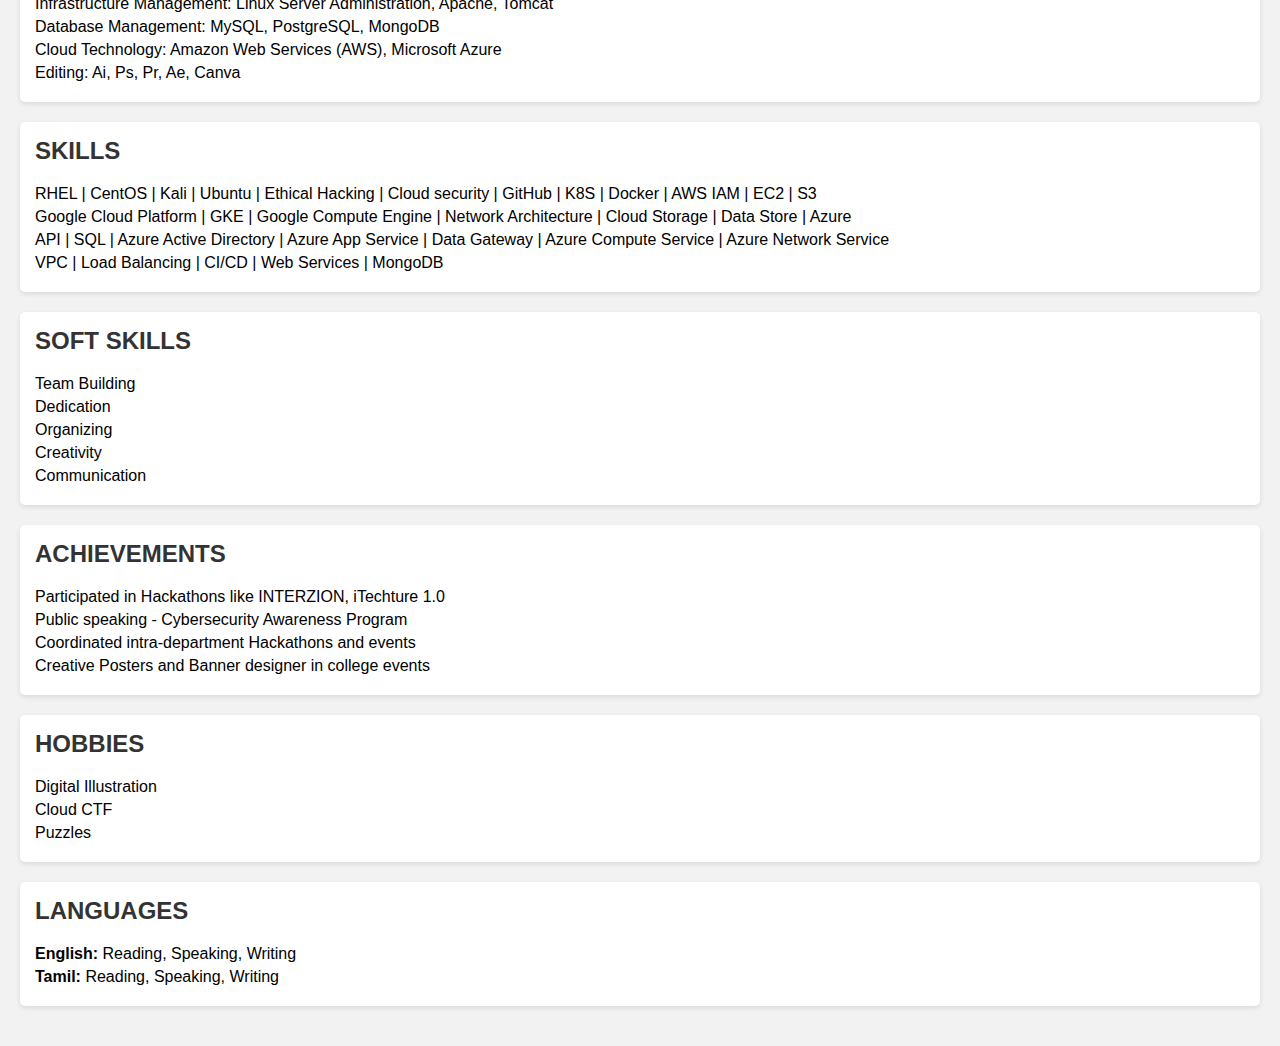
==== commit a0d52d64: "Update index.html" ====
--- a/index.html
+++ b/index.html
@@ -5,31 +5,65 @@
   <style>
     body {
       font-family: Arial, sans-serif;
+      background-color: #f2f2f2;
+      margin: 0;
+      padding: 20px;
     }
 
     h1 {
       color: #333;
       text-decoration: underline;
+      margin-bottom: 10px;
+    }
+
+    p {
+      margin: 5px 0;
+    }
+
+    a {
+      color: #007bff;
+      text-decoration: none;
     }
 
     .section {
       margin-bottom: 20px;
+      background-color: #fff;
+      padding: 15px;
+      border-radius: 5px;
+      box-shadow: 0 2px 5px rgba(0, 0, 0, 0.1);
+    }
+
+    .section h2 {
+      color: #333;
+      margin-top: 0;
+    }
+
+    ul {
+      margin: 0;
+      padding: 0;
+      list-style-type: none;
+    }
+
+    ul li {
+      margin-bottom: 5px;
     }
   </style>
 </head>
 <body>
-  <h1>Vasanthabalaji K</h1>
-  <p>Cloud Engineer</p>
-  <p>Email: vasanthabalaji08@gmail.com</p>
-  <p>Phone: +919344890804</p>
-  <p>Location: Coimbatore, Tamilnadu, India</p>
-  <p>LinkedIn: <a href="https://www.linkedin.com/in/vasanthabalaji">vasanthabalaji</a></p>
-  <p>GitHub: <a href="https://github.com/vasanthabalaji45">vasanthabalaji45</a></p>
-  <p>Twitter: <a href="https://twitter.com/vasanthabalajik0">vasanthabalajik0</a></p>
+  <div class="section">
+    <h1>Vasanthabalaji K</h1>
+    <p>Cloud Engineer</p>
+    <p>Email: vasanthabalaji08@gmail.com</p>
+    <p>Phone: +919344890804</p>
+    <p>Location: Coimbatore, Tamilnadu, India</p>
+    <p>LinkedIn: <a href="https://www.linkedin.com/in/vasanthabalaji">vasanthabalaji</a></p>
+    <p>GitHub: <a href="https://github.com/vasanthabalaji45">vasanthabalaji45</a></p>
+    <p>Twitter: <a href="https://twitter.com/vasanthabalajik0">vasanthabalajik0</a></p>
+  </div>
 
   <div class="section">
     <h2>PROFILE</h2>
-    <p>Fresher with a strong background in Cloud computing and information security. Possessing a deep understanding of cloud platforms such as Amazon Web Services (AWS) and Microsoft Azure, coupled with knowledge of security principles and best practices. Proficient in Linux administration, networking, scripting, and automation. Excel in incident management, documentation, and collaboration within cross-functional teams.</p>
+    <p>Highly skilled IT professional with a strong background in Cloud computing and information security. Possessing a deep understanding of cloud platforms such as Amazon Web Services (AWS) and Microsoft Azure, coupled with knowledge of security principles and best practices. Proficient in Linux administration, networking, scripting, and automation. Excel in incident management, documentation, and collaboration within cross-functional teams.</p>
   </div>
 
   <div class="section">
@@ -56,27 +90,35 @@
 
   <div class="section">
     <h2>PROJECTS</h2>
-    <p><strong>Healthcare monitoring system IOT cloud in AWS</strong></p>
-    <p>AWS LightSail, Think Cloud, Arduino</p>
-    <p>05/2023</p>
-    <p>Final year Project</p>
+    <ul>
+      <li><strong>Healthcare monitoring system IOT cloud in AWS</strong></li>
+      <li>AWS LightSail, Think Cloud, Arduino</li>
+      <li>05/2023</li>
+      <li>Final year Project</li>
+    </ul>
 
-    <p><strong>Static web Hosting</strong></p>
-    <p>AWS Route 53, Amazon CloudFront, Amazon S3, AWS Certificate Manager</p>
-    <p>03/2023</p>
-    <p>Mini Project</p>
+    <ul>
+      <li><strong>Static web Hosting</strong></li>
+      <li>AWS Route 53, Amazon CloudFront, Amazon S3, AWS Certificate Manager</li>
+      <li>03/2023</li>
+      <li>Mini Project</li>
+    </ul>
 
-    <p><strong>Bash for AWS Cloud</strong></p>
-    <p>Shell Scripts</p>
-    <p>05/2023</p>
     <ul>
-      <li>Automated Infrastructure Provisioning</li>
-      <li>Automated Scaling and Load Balancing</li>
-      <li>Backup and Disaster Recovery</li>
-      <li>Cloud Resource Monitoring and Alerting</li>
-      <li>Cost Optimization and Resource Management</li>
-      <li>Log Aggregation and Analysis</li>
-      <li>Security and Compliance Automation</li>
+      <li><strong>Bash for AWS Cloud</strong></li>
+      <li>Shell Scripts</li>
+      <li>05/2023</li>
+      <li>
+        <ul>
+          <li>Automated Infrastructure Provisioning</li>
+          <li>Automated Scaling and Load Balancing</li>
+          <li>Backup and Disaster Recovery</li>
+          <li>Cloud Resource Monitoring and Alerting</li>
+          <li>Cost Optimization and Resource Management</li>
+          <li>Log Aggregation and Analysis</li>
+          <li>Security and Compliance Automation</li>
+        </ul>
+      </li>
     </ul>
   </div>
 
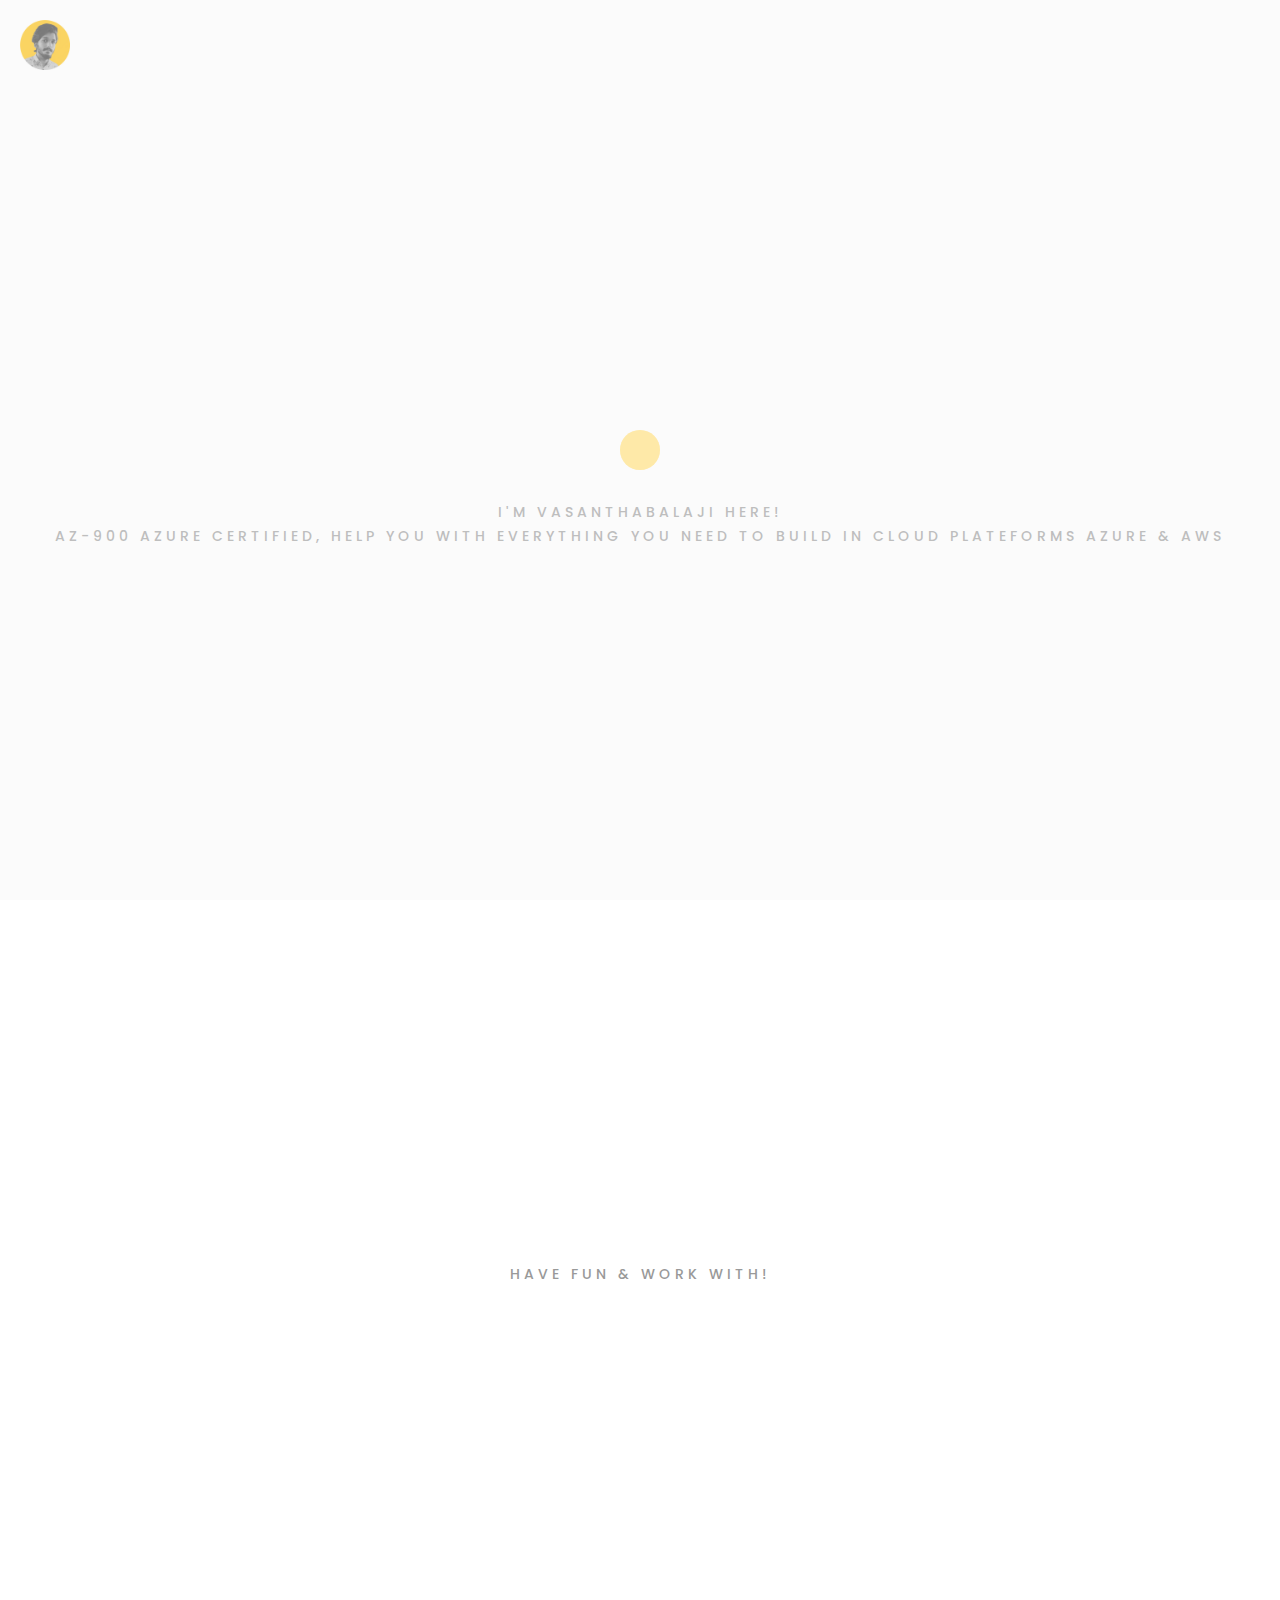
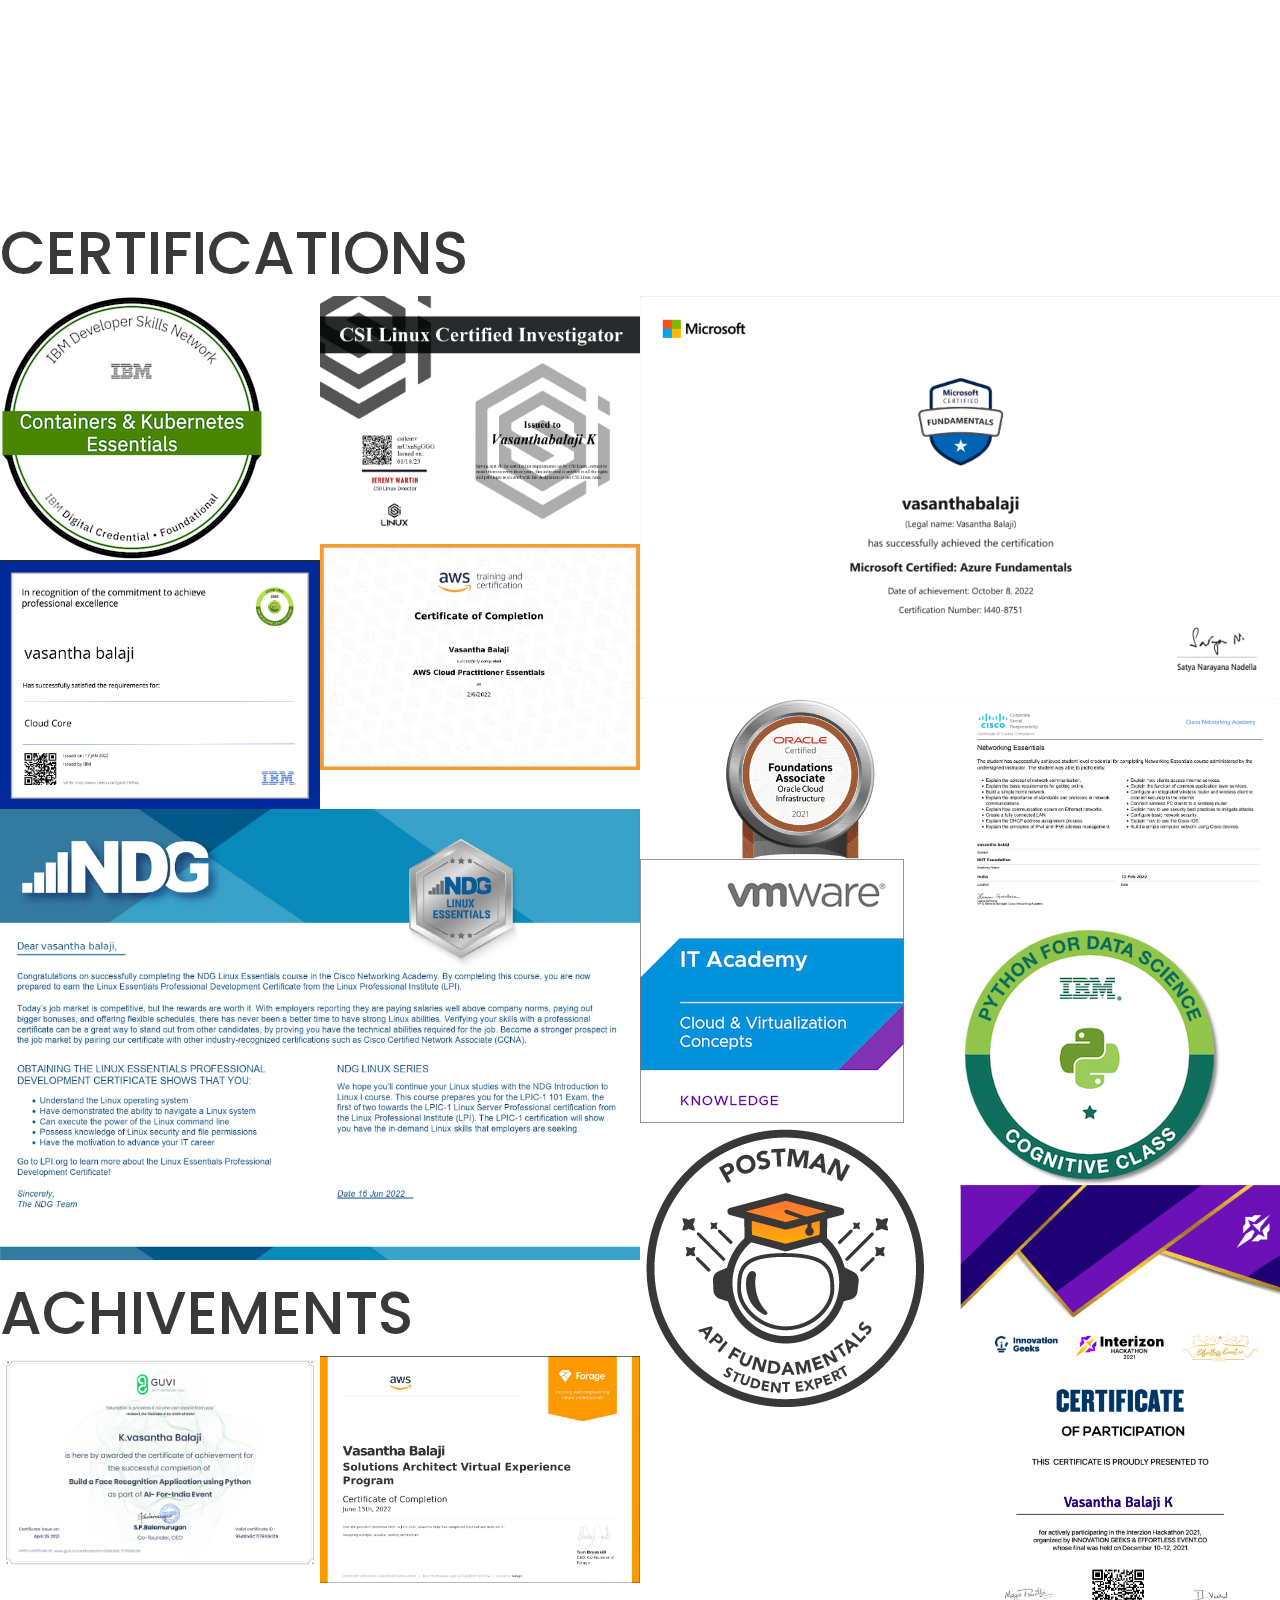
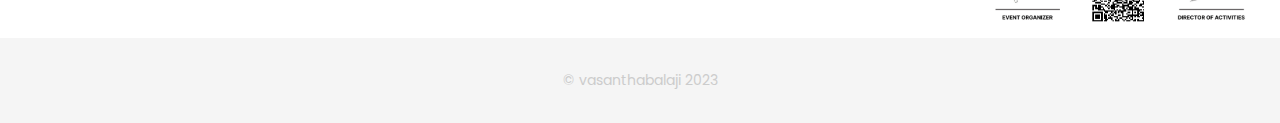
==== commit 3336d4c1: "Add files via upload" ====
--- a/index.html
+++ b/index.html
@@ -1,185 +1,350 @@
 <!DOCTYPE html>
-<html>
+<html lang="en">
+
 <head>
-  <title>Vasanthabalaji K - Cloud Engineer</title>
-  <style>
-    body {
-      font-family: Arial, sans-serif;
-      background-color: #f2f2f2;
-      margin: 0;
-      padding: 20px;
-    }
-
-    h1 {
-      color: #333;
-      text-decoration: underline;
-      margin-bottom: 10px;
-    }
-
-    p {
-      margin: 5px 0;
-    }
-
-    a {
-      color: #007bff;
-      text-decoration: none;
-    }
-
-    .section {
-      margin-bottom: 20px;
-      background-color: #fff;
-      padding: 15px;
-      border-radius: 5px;
-      box-shadow: 0 2px 5px rgba(0, 0, 0, 0.1);
-    }
-
-    .section h2 {
-      color: #333;
-      margin-top: 0;
-    }
-
-    ul {
-      margin: 0;
-      padding: 0;
-      list-style-type: none;
-    }
-
-    ul li {
-      margin-bottom: 5px;
-    }
-  </style>
+    <meta charset="utf-8">
+    <meta http-equiv="X-UA-Compatible" content="IE=edge">
+    <meta name="viewport" content="width=device-width, initial-scale=1">
+    <!-- The above 3 meta tags *must* come first in the head; any other head content must come *after* these tags -->
+    <title>Vasanthabalaji</title>
+    <link rel="icon" href="img/fav.png" type="image/x-icon">
+
+    <!-- Bootstrap -->
+    <link href="css/bootstrap.min.css" rel="stylesheet">
+    <link href="ionicons/css/ionicons.min.css" rel="stylesheet">
+
+    <!-- main css -->
+    <link href="css/style.css" rel="stylesheet">
+
+
+    <!-- modernizr -->
+    <script src="js/modernizr.js"></script>
+
+    <!-- HTML5 shim and Respond.js for IE8 support of HTML5 elements and media queries -->
+    <!-- WARNING: Respond.js doesn't work if you view the page via file:// -->
+    <!--[if lt IE 9]>
+      <script src="https://oss.maxcdn.com/html5shiv/3.7.2/html5shiv.min.js"></script>
+      <script src="https://oss.maxcdn.com/respond/1.4.2/respond.min.js"></script>
+    <![endif]-->
 </head>
+
 <body>
-  <div class="section">
-    <h1>Vasanthabalaji K</h1>
-    <p>Cloud Engineer</p>
-    <p>Email: vasanthabalaji08@gmail.com</p>
-    <p>Phone: +919344890804</p>
-    <p>Location: Coimbatore, Tamilnadu, India</p>
-    <p>LinkedIn: <a href="https://www.linkedin.com/in/vasanthabalaji">vasanthabalaji</a></p>
-    <p>GitHub: <a href="https://github.com/vasanthabalaji45">vasanthabalaji45</a></p>
-    <p>Twitter: <a href="https://twitter.com/vasanthabalajik0">vasanthabalajik0</a></p>
-  </div>
-
-  <div class="section">
-    <h2>PROFILE</h2>
-    <p>Highly skilled IT professional with a strong background in Cloud computing and information security. Possessing a deep understanding of cloud platforms such as Amazon Web Services (AWS) and Microsoft Azure, coupled with knowledge of security principles and best practices. Proficient in Linux administration, networking, scripting, and automation. Excel in incident management, documentation, and collaboration within cross-functional teams.</p>
-  </div>
-
-  <div class="section">
-    <h2>EDUCATION</h2>
-    <p><strong>BSc.cs with Specialization Cloud Technology and Information Security</strong></p>
-    <p>2020 – 2023 | CGPA - 7.3</p>
-    <p>Rathinam College of Arts and Science</p>
-  </div>
-
-  <div class="section">
-    <h2>CERTIFICATES</h2>
-    <ul>
-      <li>AZ900 Azure Fundamental</li>
-      <li>AWS Cloud Practitioner Essential</li>
-      <li>GCP-Google Cloud Essentials, Core Infrastructure</li>
-      <li>CISCO-Linux unhatched, Linux Essential</li>
-      <li>CISCO Introduction to Packet Tracer, Networking Essential</li>
-      <li>IBM-Python</li>
-      <li>HackerRank - SQL, Python</li>
-      <li>VMware Network Virtualization</li>
-      <li>Postman API Fundamentals Student Expert</li>
-    </ul>
-  </div>
-
-  <div class="section">
-    <h2>PROJECTS</h2>
-    <ul>
-      <li><strong>Healthcare monitoring system IOT cloud in AWS</strong></li>
-      <li>AWS LightSail, Think Cloud, Arduino</li>
-      <li>05/2023</li>
-      <li>Final year Project</li>
-    </ul>
-
-    <ul>
-      <li><strong>Static web Hosting</strong></li>
-      <li>AWS Route 53, Amazon CloudFront, Amazon S3, AWS Certificate Manager</li>
-      <li>03/2023</li>
-      <li>Mini Project</li>
-    </ul>
-
-    <ul>
-      <li><strong>Bash for AWS Cloud</strong></li>
-      <li>Shell Scripts</li>
-      <li>05/2023</li>
-      <li>
-        <ul>
-          <li>Automated Infrastructure Provisioning</li>
-          <li>Automated Scaling and Load Balancing</li>
-          <li>Backup and Disaster Recovery</li>
-          <li>Cloud Resource Monitoring and Alerting</li>
-          <li>Cost Optimization and Resource Management</li>
-          <li>Log Aggregation and Analysis</li>
-          <li>Security and Compliance Automation</li>
-        </ul>
-      </li>
-    </ul>
-  </div>
-
-  <div class="section">
-    <h2>EXPERTISE</h2>
-    <ul>
-      <li>Operating Systems: Linux, Ubuntu, CentOS, Windows</li>
-      <li>Programming Languages: Python, Shell Scripting</li>
-      <li>Networking: FTP, DHCP, DNS Configuration</li>
-      <li>Documentation: Word, Excel, PowerPoint, OneNote</li>
-      <li>Infrastructure Management: Linux Server Administration, Apache, Tomcat</li>
-      <li>Database Management: MySQL, PostgreSQL, MongoDB</li>
-      <li>Cloud Technology: Amazon Web Services (AWS), Microsoft Azure</li>
-      <li>Editing: Ai, Ps, Pr, Ae, Canva</li>
-    </ul>
-  </div>
-
-  <div class="section">
-    <h2>SKILLS</h2>
-    <ul>
-      <li>RHEL | CentOS | Kali | Ubuntu | Ethical Hacking | Cloud security | GitHub | K8S | Docker | AWS IAM | EC2 | S3</li>
-      <li>Google Cloud Platform | GKE | Google Compute Engine | Network Architecture | Cloud Storage | Data Store | Azure</li>
-      <li>ΑΡΙ | SQL | Azure Active Directory | Azure App Service | Data Gateway | Azure Compute Service | Azure Network Service</li>
-      <li>VPC | Load Balancing | CI/CD | Web Services | MongoDB</li>
-    </ul>
-  </div>
-
-  <div class="section">
-    <h2>SOFT SKILLS</h2>
-    <ul>
-      <li>Team Building</li>
-      <li>Dedication</li>
-      <li>Organizing</li>
-      <li>Creativity</li>
-      <li>Communication</li>
-    </ul>
-  </div>
-
-  <div class="section">
-    <h2>ACHIEVEMENTS</h2>
-    <ul>
-      <li>Participated in Hackathons like INTERZION, iTechture 1.0</li>
-      <li>Public speaking - Cybersecurity Awareness Program</li>
-      <li>Coordinated intra-department Hackathons and events</li>
-      <li>Creative Posters and Banner designer in college events</li>
-    </ul>
-  </div>
-
-  <div class="section">
-    <h2>HOBBIES</h2>
-    <ul>
-      <li>Digital Illustration</li>
-      <li>Cloud CTF</li>
-      <li>Puzzles</li>
-    </ul>
-  </div>
-
-  <div class="section">
-    <h2>LANGUAGES</h2>
-    <p><strong>English:</strong> Reading, Speaking, Writing</p>
-    <p><strong>Tamil:</strong> Reading, Speaking, Writing</p>
-  </div>
+
+    <!-- Preloader -->
+    <div id="preloader">
+        <div class="pre-container">
+            <div class="spinner">
+                <div class="double-bounce1"></div>
+                <div class="double-bounce2"></div>
+            </div>
+        </div>
+    </div>
+    <!-- end Preloader -->
+
+    <div class="container-fluid">
+        <!-- box header -->
+        <header class="box-header">
+            <div class="box-logo">
+                <a href="index.html"><img src="img/logo.png" width="50" alt="Logo"></a>
+            </div>
+        </header>
+        <!-- end box header -->
+
+        <!-- box-intro -->
+        <section class="box-intro">
+            <div class="table-cell">
+                <h1 class="box-headline letters rotate-2">
+                    <span class="box-words-wrapper">
+                    <b class="is-visible">.Code.</b>
+                    <b>&nbsp;.Architect.</b>
+                    <b>&nbsp;.Deploy.</b>
+                    <b>&nbsp;.Test.</b>
+                    <b>.Maintain.</b>
+                </span>
+                </h1>
+
+                <h5> I'm Vasanthabalaji here! <br> AZ-900 Azure certified, help you with everything you need to build in cloud plateforms Azure & AWS</h5>
+
+            </div>
+        </section>
+
+        <!-- end box-intro -->
+    </div>
+
+    <!-- box-intro -->
+    <section class="box-intro">
+        <div class="table-cell">
+            <h5> Have Fun & Work with! </h5>
+            <h1 class="box-headline letters rotate-2">
+                <span class="box-words-wrapper">
+                <b class="is-visible">.Azure></b>
+                <b>&nbsp;.AWS></b>
+            </span>
+            </h1>
+        </div>
+    </section>
+    <!-- end box-intro -->
+
+    <div class="table-cell">
+        <h1>Certifications</h1>
+    </div>
+    <!-- portfolio div -->
+    <div class="portfolio-div">
+        <div class="portfolio">
+            <div class="no-padding portfolio_container">
+                <!-- single work -->
+                <div class="col-md-3 col-sm-6  fashion logo">
+                    <a href="single-project.html" class="portfolio_item">
+                        <img src="img/containers.png" alt="image" class="img-responsive" />
+                        <div class="portfolio_item_hover">
+                            <div class="portfolio-border clearfix">
+                                <div class="item_info">
+                                    <span>Cointainer & K8S</span>
+                                    <em>Cloud</em>
+                                </div>
+                            </div>
+                        </div>
+                    </a>
+                </div>
+                <!-- end single work -->
+
+                <!-- single work -->
+                <div class="col-md-3 col-sm-6 ads graphics">
+                    <a href="single-project.html" class="portfolio_item">
+                        <img src="img/CSIlinux.jpg" alt="image" class="img-responsive" />
+                        <div class="portfolio_item_hover">
+                            <div class="portfolio-border clearfix">
+                                <div class="item_info">
+                                    <span>CSI linux certified Investigator</span>
+                                    <em>Linux | Security</em>
+                                </div>
+                            </div>
+                        </div>
+                    </a>
+                </div>
+                <!-- end single work -->
+
+                <!-- single work -->
+                <div class="col-md-6 col-sm-12 photography">
+                    <a href="single-project.html" class="portfolio_item">
+                        <img src="img/Az900.png" alt="image" class="img-responsive" />
+                        <div class="portfolio_item_hover">
+                            <div class="portfolio-border clearfix">
+                                <div class="item_info">
+                                    <span>Azure AZ-900 cloud Fundamentals</span>
+                                    <em>Cloud</em>
+                                </div>
+                            </div>
+                        </div>
+                    </a>
+                </div>
+                <!-- end single work -->
+
+                <!-- single work -->
+                <div class="col-md-3 col-sm-6 fashion ads">
+                    <a href="single-project.html" class="portfolio_item">
+                        <img src="img/AWS Course Completion Certificate_vasanthabalaji.jpg" alt="image" class="img-responsive" />
+                        <div class="portfolio_item_hover">
+                            <div class="portfolio-border clearfix">
+                                <div class="item_info">
+                                    <span>AWS cloud Practitioner Essentials</span>
+                                    <em>Cloud</em>
+                                </div>
+                            </div>
+                        </div>
+                    </a>
+                </div>
+                <!-- end single work -->
+
+                <!-- single work -->
+                <div class="col-md-3 col-sm-6 graphics ads">
+                    <a href="single-project.html" class="portfolio_item">
+                        <img src="img/Ibmcloud.png" alt="image" class="img-responsive" />
+                        <div class="portfolio_item_hover">
+                            <div class="portfolio-border clearfix">
+                                <div class="item_info">
+                                    <span>IBM Cloud Core</span>
+                                    <em>Cloud</em>
+                                </div>
+                            </div>
+                        </div>
+                    </a>
+                </div>
+                <!-- end single work -->
+
+                <!-- single work -->
+                <div class="col-md-3 col-sm-6 graphics ads">
+                    <a href="single-project.html" class="portfolio_item">
+                        <img src="img/Oracle_Cloud_Infrastructure_Foundations_Associate.png" alt="image" class="img-responsive" />
+                        <div class="portfolio_item_hover">
+                            <div class="portfolio-border clearfix">
+                                <div class="item_info">
+                                    <span>Oracle Cloud Infrastructure Foundations Associate</span>
+                                    <em>Cloud</em>
+                                </div>
+                            </div>
+                        </div>
+                    </a>
+                </div>
+                <!-- end single work -->
+
+                <!-- single work -->
+                <div class="col-md-6 col-sm-12 photography">
+                    <a href="single-project.html" class="portfolio_item">
+                        <img src="img/NDGlinux.png" alt="image" class="img-responsive" />
+                        <div class="portfolio_item_hover">
+                            <div class="portfolio-border clearfix">
+                                <div class="item_info">
+                                    <span>CISCO Linux Essentials</span>
+                                    <em>Linux</em>
+                                </div>
+                            </div>
+                        </div>
+                    </a>
+                </div>
+                <!-- end single work -->
+
+                <!-- single work -->
+                <div class="col-md-3 col-sm-6 graphics ads">
+                    <a href="single-project.html" class="portfolio_item">
+                        <img src="img/Networking.jpg" alt="image" class="img-responsive" />
+                        <div class="portfolio_item_hover">
+                            <div class="portfolio-border clearfix">
+                                <div class="item_info">
+                                    <span>CISCO Networking Essentials</span>
+                                    <em>Networking</em>
+                                </div>
+                            </div>
+                        </div>
+                    </a>
+                </div>
+                <!-- end single work -->
+
+                <!-- single work -->
+                <div class="col-md-3 col-sm-6 graphics ads">
+                    <a href="single-project.html" class="portfolio_item">
+                        <img src="img/virtualization.png" alt="image" class="img-responsive" />
+                        <div class="portfolio_item_hover">
+                            <div class="portfolio-border clearfix">
+                                <div class="item_info">
+                                    <span>VMware Virtualization & Cloud Concepts</span>
+                                    <em>Viritualization</em>
+                                </div>
+                            </div>
+                        </div>
+                    </a>
+                </div>
+                <!-- end single work -->
+
+                <!-- single work -->
+                <div class="col-md-3 col-sm-6 graphics ads">
+                    <a href="single-project.html" class="portfolio_item">
+                        <img src="img/python-for-data-science.png" alt="image" class="img-responsive" />
+                        <div class="portfolio_item_hover">
+                            <div class="portfolio-border clearfix">
+                                <div class="item_info">
+                                    <span>IBM python for datascience</span>
+                                    <em>Programming</em>
+                                </div>
+                            </div>
+                        </div>
+                    </a>
+                </div>
+                <!-- end single work -->
+
+                <!-- single work -->
+                <div class="col-md-3 col-sm-6 graphics ads">
+                    <a href="single-project.html" class="portfolio_item">
+                        <img src="img/Postman.png" alt="image" class="img-responsive" />
+                        <div class="portfolio_item_hover">
+                            <div class="portfolio-border clearfix">
+                                <div class="item_info">
+                                    <span>Postman API Fundamentals</span>
+                                    <em>API</em>
+                                </div>
+                            </div>
+                        </div>
+                    </a>
+                </div>
+                <!-- end single work -->
+                <h1>Achivements</h1>
+                <!-- single work -->
+                <div class="col-md-3 col-sm-6 graphics ads">
+                    <a href="single-project.html" class="portfolio_item">
+                        <img src="img/Hackathon_interizon.png" alt="image" class="img-responsive" />
+                        <div class="portfolio_item_hover">
+                            <div class="portfolio-border clearfix">
+                                <div class="item_info">
+                                    <span>Interizon</span>
+                                    <em>Hackathon</em>
+                                </div>
+                            </div>
+                        </div>
+                    </a>
+                </div>
+                <!-- end single work -->
+                <!-- single work -->
+                <div class="col-md-3 col-sm-6 graphics ads">
+                    <a href="single-project.html" class="portfolio_item">
+                        <img src="img/GuviCertification.png" alt="image" class="img-responsive" />
+                        <div class="portfolio_item_hover">
+                            <div class="portfolio-border clearfix">
+                                <div class="item_info">
+                                    <span>Guvi Event Certification</span>
+                                    <em>python</em>
+                                </div>
+                            </div>
+                        </div>
+                    </a>
+                </div>
+                <!-- end single work -->
+                <!-- single work -->
+                <div class="col-md-3 col-sm-6 graphics ads">
+                    <a href="single-project.html" class="portfolio_item">
+                        <img src="img/forage.png" alt="image" class="img-responsive" />
+                        <div class="portfolio_item_hover">
+                            <div class="portfolio-border clearfix">
+                                <div class="item_info">
+                                    <span>Guvi Event Certification</span>
+                                    <em>Internship</em>
+                                </div>
+                            </div>
+                        </div>
+                    </a>
+                </div>
+                <!-- end single work -->
+            </div>
+            <!-- end portfolio_container -->
+        </div>
+        <!-- portfolio -->
+    </div>
+    <!-- end portfolio div -->
+    <!-- footer -->
+    <footer>
+        <div class="container-fluid">
+            <p class="copyright">© vasanthabalaji 2023 </p>
+        </div>
+    </footer>
+    <!-- end footer -->
+
+    <!-- back to top -->
+    <a href="#0" class="cd-top"><i class="ion-android-arrow-up"></i></a>
+    <!-- end back to top -->
+
+
+
+    <!-- jQuery -->
+    <script src="js/jquery-2.1.1.js"></script>
+    <!--  plugins -->
+    <script src="js/bootstrap.min.js"></script>
+    <script src="js/menu.js"></script>
+    <script src="js/animated-headline.js"></script>
+    <script src="js/isotope.pkgd.min.js"></script>
+
+
+    <!--  custom script -->
+    <script src="js/custom.js"></script>
+
 </body>
-</html>
+
+</html>--- a/css/style.css
+++ b/css/style.css
@@ -0,0 +1,1181 @@
+/*
+* Box Theme
+* Created by : Ahmed Eissa
+* website : www.ahmedessa.net
+* behance : https://www.behance.net/3essa
+*/
+
+
+/* Table of Content
+==================================================
+	- Google fonts & font family -
+	- General -
+    - typography -
+    - Preloader -
+	- Header -
+    - box intro section -
+    - Portfoilo section -
+    - Footer -
+    - About page -
+    - Services page -
+    - contact page -
+    - Portfolio single page -
+    - Responsive media queries -
+*/
+
+
+/* Google fonts & font family
+==================================================*/
+
+@import url(https://fonts.googleapis.com/css?family=Poppins:400,500,600,700);
+
+/* General
+==================================================*/
+
+html,
+body {
+    height: 100%;
+    font-family: 'Poppins', sans-serif;
+    line-height: 1.8;
+    color: #999
+}
+
+.no-padding {
+    padding-left: 0;
+    padding-right: 0;
+}
+
+.no-padding [class^="col-"] {
+    padding-left: 0;
+    padding-right: 0;
+}
+
+.main-container {
+    padding: 100px 0;
+}
+
+.center {
+    text-align: center;
+}
+
+a {
+    -webkit-transition: all .3s;
+    transition: all .3s
+}
+
+.uppercase {
+    text-transform: uppercase;
+}
+
+.h-30 {
+    height: 30px
+}
+
+.h-10 {
+    height: 10px
+}
+
+.color {
+    color: #ffbf00;
+    font-size: 11px;
+}
+
+
+/* typography
+==================================================*/
+
+h1 {
+    color: #393939;
+    font-size: 60px;
+    text-transform: uppercase;
+}
+
+h3 {
+    color: #393939;
+}
+
+h5 {
+    color: #ffbf00;
+    text-transform: lowercase;
+}
+
+
+/* preloader
+==================================================*/
+
+#preloader {
+    position: fixed;
+    top: 0;
+    left: 0;
+    right: 0;
+    bottom: 0;
+    background-color: #f5f5f5;
+    /* change if the mask should be a color other than white */
+    z-index: 1000;
+    /* makes sure it stays on top */
+}
+
+.pre-container {
+    position: absolute;
+    left: 50%;
+    top: 50%;
+    bottom: auto;
+    right: auto;
+    -webkit-transform: translateX(-50%) translateY(-50%);
+    transform: translateX(-50%) translateY(-50%);
+    text-align: center;
+}
+
+.spinner {
+    width: 40px;
+    height: 40px;
+    position: relative;
+    margin: 100px auto;
+}
+
+.double-bounce1,
+.double-bounce2 {
+    width: 100%;
+    height: 100%;
+    border-radius: 50%;
+    background-color: #ffbf00;
+    opacity: 0.6;
+    position: absolute;
+    top: 0;
+    left: 0;
+    -webkit-animation: bounce 2.0s infinite ease-in-out;
+    animation: bounce 2.0s infinite ease-in-out;
+}
+
+.double-bounce2 {
+    -webkit-animation-delay: -1.0s;
+    animation-delay: -1.0s;
+}
+
+@-webkit-keyframes bounce {
+    0%,
+    100% {
+        -webkit-transform: scale(0.0)
+    }
+    50% {
+        -webkit-transform: scale(1.0)
+    }
+}
+
+@keyframes bounce {
+    0%,
+    100% {
+        transform: scale(0.0);
+        -webkit-transform: scale(0.0);
+    }
+    50% {
+        transform: scale(1.0);
+        -webkit-transform: scale(1.0);
+    }
+}
+
+
+/* headr
+==================================================*/
+
+.box-header {
+    position: absolute;
+    top: 0;
+    left: 0;
+    background: rgba(255, 255, 255, 0.95);
+    height: 50px;
+    width: 100%;
+    z-index: 3;
+    box-shadow: 0 1px 2px rgba(0, 0, 0, 0.3);
+    -webkit-font-smoothing: antialiased;
+    -moz-osx-font-smoothing: grayscale;
+}
+
+.box-header {
+    height: 80px;
+    background: transparent;
+    box-shadow: none;
+}
+
+.box-header {
+    -webkit-transition: background-color 0.3s;
+    transition: background-color 0.3s;
+    -webkit-transform: translate3d(0, 0, 0);
+    transform: translate3d(0, 0, 0);
+    -webkit-backface-visibility: hidden;
+    backface-visibility: hidden;
+}
+
+.box-header.is-fixed {
+    position: fixed;
+    top: -80px;
+    background-color: rgba(255, 255, 255, 0.96);
+    -webkit-transition: -webkit-transform 0.3s;
+    transition: -webkit-transform 0.3s;
+    transition: transform 0.3s;
+    transition: transform 0.3s, -webkit-transform 0.3s;
+}
+
+.box-header.is-visible {
+    -webkit-transform: translate3d(0, 100%, 0);
+    transform: translate3d(0, 100%, 0);
+}
+
+.box-header.menu-is-open {
+    background-color: rgba(255, 255, 255, 0.96);
+}
+
+.box-logo {
+    display: block;
+    padding: 20px;
+}
+
+.box-primary-nav-trigger {
+    position: absolute;
+    right: 0;
+    top: 0;
+    height: 100%;
+    width: 50px;
+    background-color: #fff;
+}
+
+.box-primary-nav-trigger .box-menu-text {
+    color: #393939;
+    text-transform: uppercase;
+    font-weight: 700;
+    display: none;
+}
+
+.box-primary-nav-trigger .box-menu-icon {
+    display: inline-block;
+    position: absolute;
+    left: 50%;
+    top: 50%;
+    bottom: auto;
+    right: auto;
+    -webkit-transform: translateX(-50%) translateY(-50%);
+    transform: translateX(-50%) translateY(-50%);
+    width: 18px;
+    height: 2px;
+    background-color: #393939;
+    -webkit-transition: background-color 0.3s;
+    transition: background-color 0.3s;
+    list-style: none;
+}
+
+.box-primary-nav-trigger .box-menu-icon::before,
+.box-primary-nav-trigger .box-menu-icon:after {
+    content: '';
+    width: 100%;
+    height: 100%;
+    position: absolute;
+    background-color: #393939;
+    right: 0;
+    -webkit-transition: -webkit-transform .3s, top .3s, background-color 0s;
+    -webkit-transition: top .3s, background-color 0s, -webkit-transform .3s;
+    transition: top .3s, background-color 0s, -webkit-transform .3s;
+    transition: transform .3s, top .3s, background-color 0s;
+    transition: transform .3s, top .3s, background-color 0s, -webkit-transform .3s;
+}
+
+.box-primary-nav-trigger .box-menu-icon::before {
+    top: -5px;
+}
+
+.box-primary-nav-trigger .box-menu-icon::after {
+    top: 5px;
+}
+
+.box-primary-nav-trigger .box-menu-icon.is-clicked {
+    background-color: rgba(255, 255, 255, 0);
+}
+
+.box-primary-nav-trigger .box-menu-icon.is-clicked::before,
+.box-primary-nav-trigger .box-menu-icon.is-clicked::after {
+    background-color: 393939;
+}
+
+.box-primary-nav-trigger .box-menu-icon.is-clicked::before {
+    top: 0;
+    -webkit-transform: rotate(135deg);
+    transform: rotate(135deg);
+}
+
+.box-primary-nav-trigger .box-menu-icon.is-clicked::after {
+    top: 0;
+    -webkit-transform: rotate(225deg);
+    transform: rotate(225deg);
+}
+
+.box-primary-nav-trigger {
+    width: 100px;
+    padding-left: 1em;
+    background-color: transparent;
+    height: 30px;
+    line-height: 30px;
+    right: 10px;
+    top: 50%;
+    bottom: auto;
+    -webkit-transform: translateY(-50%);
+    transform: translateY(-50%);
+}
+
+.box-primary-nav-trigger .box-menu-text {
+    display: inline-block;
+}
+
+.box-primary-nav-trigger .box-menu-icon {
+    left: auto;
+    right: 1em;
+    -webkit-transform: translateX(0) translateY(-50%);
+    transform: translateX(0) translateY(-50%);
+}
+
+.box-primary-nav {
+    position: fixed;
+    left: 0;
+    top: 0;
+    height: 100%;
+    width: 100%;
+    background: rgba(0, 0, 0, 0.96);
+    z-index: 2;
+    text-align: center;
+    padding: 50px 0;
+    -webkit-backface-visibility: hidden;
+    backface-visibility: hidden;
+    overflow: auto;
+    -webkit-overflow-scrolling: touch;
+    -webkit-transform: translateY(-100%);
+    transform: translateY(-100%);
+    -webkit-transition-property: -webkit-transform;
+    transition-property: -webkit-transform;
+    transition-property: transform;
+    transition-property: transform, -webkit-transform;
+    -webkit-transition-duration: 0.4s;
+    transition-duration: 0.4s;
+    list-style: none;
+}
+
+.box-primary-nav li {
+    font-size: 22px;
+    font-size: 1.375rem;
+    font-weight: 300;
+    -webkit-font-smoothing: antialiased;
+    -moz-osx-font-smoothing: grayscale;
+    margin: .2em 0;
+    text-transform: capitalize;
+}
+
+.box-primary-nav a {
+    display: inline-block;
+    padding: .4em 1em;
+    border-radius: 0.25em;
+    -webkit-transition: all 0.2s;
+    transition: all 0.2s;
+    color: #fff;
+    text-decoration: none;
+    font-weight: bold;
+}
+
+.box-primary-nav a:focus {
+    outline: none;
+}
+
+.no-touch .box-primary-nav a:hover {
+    text-decoration: none;
+    color: #ddd;
+}
+
+.box-primary-nav .box-label {
+    color: #ffbf00;
+    text-transform: uppercase;
+    font-weight: 700;
+    font-size: 17px;
+    margin: 2.4em 0 .8em;
+}
+
+.box-primary-nav .box-social {
+    display: inline-block;
+    margin: 10px .4em;
+}
+
+.box-primary-nav .box-social a {
+    width: 30px;
+    height: 30px;
+    padding: 0;
+    font-size: 30px
+}
+
+.box-primary-nav.is-visible {
+    -webkit-transform: translateY(0);
+    transform: translateY(0);
+}
+
+.box-primary-nav {
+    padding: 150px 0 0;
+}
+
+.box-primary-nav li {
+    font-size: 18px;
+}
+
+
+/* box-intro
+==================================================*/
+
+.box-intro {
+    text-align: center;
+    display: table;
+    height: 100vh;
+    width: 100%;
+}
+
+.box-intro .table-cell {
+    display: table-cell;
+    vertical-align: middle;
+}
+
+.box-intro em {
+    font-style: normal;
+    text-transform: uppercase
+}
+
+b i:last-child {
+    color: #ffbf00 !important;
+}
+
+.box-intro h5 {
+    letter-spacing: 4px;
+    text-transform: uppercase;
+    color: #999;
+    line-height: 1.7
+}
+
+
+/* mouse effect */
+
+.mouse {
+    position: absolute;
+    width: 22px;
+    height: 42px;
+    bottom: 40px;
+    left: 50%;
+    margin-left: -12px;
+    border-radius: 15px;
+    border: 2px solid #888;
+    -webkit-animation: intro 1s;
+    animation: intro 1s;
+}
+
+.scroll {
+    display: block;
+    width: 3px;
+    height: 3px;
+    margin: 6px auto;
+    border-radius: 4px;
+    background: #888;
+    -webkit-animation: finger 2s infinite;
+    animation: finger 2s infinite;
+}
+
+@-webkit-keyframes intro {
+    0% {
+        opacity: 0;
+        -webkit-transform: translateY(40px);
+        transform: translateY(40px);
+    }
+    100% {
+        opacity: 1;
+        -webkit-transform: translateY(0);
+        transform: translateY(0);
+    }
+}
+
+@keyframes intro {
+    0% {
+        opacity: 0;
+        -webkit-transform: translateY(40px);
+        transform: translateY(40px);
+    }
+    100% {
+        opacity: 1;
+        -webkit-transform: translateY(0);
+        transform: translateY(0);
+    }
+}
+
+@-webkit-keyframes finger {
+    0% {
+        opacity: 1;
+    }
+    100% {
+        opacity: 0;
+        -webkit-transform: translateY(20px);
+        transform: translateY(20px);
+    }
+}
+
+@keyframes finger {
+    0% {
+        opacity: 1;
+    }
+    100% {
+        opacity: 0;
+        -webkit-transform: translateY(20px);
+        transform: translateY(20px);
+    }
+}
+
+
+/* text rotate */
+
+.box-headline {
+    font-size: 130px;
+    line-height: 1.0;
+}
+
+.box-words-wrapper {
+    display: inline-block;
+    position: relative;
+}
+
+.box-words-wrapper b {
+    display: inline-block;
+    position: absolute;
+    white-space: nowrap;
+    left: 0;
+    top: 0;
+}
+
+.box-words-wrapper b.is-visible {
+    position: relative;
+}
+
+.no-js .box-words-wrapper b {
+    opacity: 0;
+}
+
+.no-js .box-words-wrapper b.is-visible {
+    opacity: 1;
+}
+
+.box-headline.rotate-2 .box-words-wrapper {
+    -webkit-perspective: 300px;
+    perspective: 300px;
+}
+
+.box-headline.rotate-2 i,
+.box-headline.rotate-2 em {
+    display: inline-block;
+    -webkit-backface-visibility: hidden;
+    backface-visibility: hidden;
+}
+
+.box-headline.rotate-2 b {
+    opacity: 0;
+}
+
+.box-headline.rotate-2 i {
+    -webkit-transform-style: preserve-3d;
+    transform-style: preserve-3d;
+    -webkit-transform: translateZ(-20px) rotateX(90deg);
+    transform: translateZ(-20px) rotateX(90deg);
+    opacity: 0;
+}
+
+.is-visible .box-headline.rotate-2 i {
+    opacity: 1;
+}
+
+.box-headline.rotate-2 i.in {
+    -webkit-animation: box-rotate-2-in 0.4s forwards;
+    animation: box-rotate-2-in 0.4s forwards;
+}
+
+.box-headline.rotate-2 i.out {
+    -webkit-animation: box-rotate-2-out 0.4s forwards;
+    animation: box-rotate-2-out 0.4s forwards;
+}
+
+.box-headline.rotate-2 em {
+    -webkit-transform: translateZ(20px);
+    transform: translateZ(20px);
+}
+
+.no-csstransitions .box-headline.rotate-2 i {
+    -webkit-transform: rotateX(0deg);
+    transform: rotateX(0deg);
+    opacity: 0;
+}
+
+.no-csstransitions .box-headline.rotate-2 i em {
+    -webkit-transform: scale(1);
+    transform: scale(1);
+}
+
+.no-csstransitions .box-headline.rotate-2 .is-visible i {
+    opacity: 1;
+}
+
+@-webkit-keyframes box-rotate-2-in {
+    0% {
+        opacity: 0;
+        -webkit-transform: translateZ(-20px) rotateX(90deg);
+    }
+    60% {
+        opacity: 1;
+        -webkit-transform: translateZ(-20px) rotateX(-10deg);
+    }
+    100% {
+        opacity: 1;
+        -webkit-transform: translateZ(-20px) rotateX(0deg);
+    }
+}
+
+@keyframes box-rotate-2-in {
+    0% {
+        opacity: 0;
+        -webkit-transform: translateZ(-20px) rotateX(90deg);
+        transform: translateZ(-20px) rotateX(90deg);
+    }
+    60% {
+        opacity: 1;
+        -webkit-transform: translateZ(-20px) rotateX(-10deg);
+        transform: translateZ(-20px) rotateX(-10deg);
+    }
+    100% {
+        opacity: 1;
+        -webkit-transform: translateZ(-20px) rotateX(0deg);
+        transform: translateZ(-20px) rotateX(0deg);
+    }
+}
+
+@-webkit-keyframes box-rotate-2-out {
+    0% {
+        opacity: 1;
+        -webkit-transform: translateZ(-20px) rotateX(0);
+    }
+    60% {
+        opacity: 0;
+        -webkit-transform: translateZ(-20px) rotateX(-100deg);
+    }
+    100% {
+        opacity: 0;
+        -webkit-transform: translateZ(-20px) rotateX(-90deg);
+    }
+}
+
+@keyframes box-rotate-2-out {
+    0% {
+        opacity: 1;
+        -webkit-transform: translateZ(-20px) rotateX(0);
+        transform: translateZ(-20px) rotateX(0);
+    }
+    60% {
+        opacity: 0;
+        -webkit-transform: translateZ(-20px) rotateX(-100deg);
+        transform: translateZ(-20px) rotateX(-100deg);
+    }
+    100% {
+        opacity: 0;
+        -webkit-transform: translateZ(-20px) rotateX(-90deg);
+        transform: translateZ(-20px) rotateX(-90deg);
+    }
+}
+
+
+/* portfolio section
+==================================================*/
+
+.portfolio .categories-grid span {
+    font-size: 30px;
+    margin-bottom: 30px;
+    display: inline-block;
+}
+
+.portfolio .categories-grid .categories ul li {
+    list-style: none;
+    margin: 20px 0;
+}
+
+.portfolio .categories-grid .categories ul li a {
+    display: inline-block;
+    color: #60606e;
+    padding: 0 10px;
+    margin: 0 10px;
+    -webkit-transition: all .2s ease-in-out .2s;
+    transition: all .2s ease-in-out .2s;
+}
+
+.portfolio .categories-grid .categories ul li a:hover,
+.portfolio .categories-grid .categories ul li a:focus {
+    text-decoration: none;
+}
+
+.portfolio .categories-grid .categories ul li a.active {
+    margin-left: 0;
+    background-color: #ffbf00;
+    padding: 0px 20px;
+    color: white;
+    border-radius: 25px;
+    text-decoration: none;
+}
+
+.portfolio_filter {
+    padding-left: 0;
+}
+
+.portfolio_item {
+    position: relative;
+    overflow: hidden;
+    display: block;
+}
+
+.portfolio_item .portfolio_item_hover {
+    position: absolute;
+    top: 0px;
+    left: 0px;
+    height: 100%;
+    width: 100%;
+    background-color: rgba(0, 0, 0, .8);
+    -webkit-transform: translate(-100%);
+    transform: translate(-100%);
+    opacity: 0;
+    -webkit-transition: all .2s ease-in-out;
+    transition: all .2s ease-in-out;
+}
+
+.portfolio_item .portfolio_item_hover .item_info {
+    text-align: center;
+    position: absolute;
+    top: 50%;
+    left: 50%;
+    -webkit-transform: translate(-50%, -50%);
+    transform: translate(-50%, -50%);
+    padding: 10px;
+    width: 100%;
+    font-weight: bold;
+}
+
+.portfolio_item .portfolio_item_hover .item_info span {
+    display: block;
+    color: #fff;
+    font-size: 18px;
+    -webkit-transform: translateX(-100px);
+    transform: translateX(-100px);
+    -webkit-transition: all .2s ease-in-out .2s;
+    transition: all .2s ease-in-out .2s;
+    opacity: 0;
+}
+
+.portfolio_item .portfolio_item_hover .item_info em {
+    font-style: normal;
+    display: inline-block;
+    background-color: #ffbf00;
+    padding: 5px 20px;
+    border-radius: 25px;
+    color: #333;
+    margin-top: 10px;
+    -webkit-transform: translateX(-100px);
+    transform: translateX(-100px);
+    -webkit-transition: all .3s ease-in-out .3s;
+    transition: all .3s ease-in-out .3s;
+    opacity: 0;
+    font-size: 10px;
+    letter-spacing: 2px;
+}
+
+.portfolio_item:hover .portfolio_item_hover {
+    opacity: 1;
+    -webkit-transform: translateX(0);
+    transform: translateX(0);
+}
+
+.portfolio_item:hover .item_info em,
+.portfolio_item:hover .item_info span {
+    opacity: 1;
+    -webkit-transform: translateX(0);
+    transform: translateX(0);
+}
+
+.portfolio .categories-grid .categories ul li {
+    float: left;
+}
+
+.portfolio .categories-grid .categories ul li a {
+    padding: 0 10px;
+    -webkit-transition: all .2s ease-in-out .2s;
+    transition: all .2s ease-in-out .2s;
+}
+
+.portfolio_filter {
+    padding-left: 0;
+    display: inline-block;
+    margin: 0 auto;
+    text-align: center;
+    margin-bottom: 50px;
+}
+
+.portfolio-inner {
+    padding-bottom: 0 !important;
+    padding-top: 55px;
+}
+
+
+/* footer
+==================================================*/
+
+footer {
+    padding: 30px 0;
+    text-align: center;
+    background: #f5f5f5
+}
+
+.copyright {
+    color: #ccc;
+    margin-bottom: 0;
+}
+
+footer img {
+    margin: 0 auto;
+}
+
+
+/* backto top
+==================================================*/
+
+.cd-top {
+    display: inline-block;
+    height: 40px;
+    width: 40px;
+    position: fixed;
+    bottom: 20px;
+    line-height: 40px;
+    font-size: 20px;
+    right: 10px;
+    text-align: center;
+    color: #fff;
+    background: rgba(255, 191, 0, 0.8);
+    visibility: hidden;
+    opacity: 0;
+    -webkit-transition: opacity .3s 0s, visibility 0s .3s;
+    transition: opacity .3s 0s, visibility 0s .3s;
+}
+
+.cd-top.cd-is-visible,
+.cd-top.cd-fade-out,
+.no-touch .cd-top:hover {
+    -webkit-transition: opacity .3s 0s, visibility 0s 0s;
+    transition: opacity .3s 0s, visibility 0s 0s;
+}
+
+.cd-top.cd-is-visible {
+    /* the button becomes visible */
+    visibility: visible;
+    opacity: 1;
+}
+
+.cd-top.cd-fade-out {
+    opacity: .5;
+}
+
+.no-touch .cd-top:hover,
+.no-touch .cd-top:focus {
+    background-color: #ffbf00;
+    opacity: 1;
+    color: #fff;
+}
+
+
+/* About page
+==================================================*/
+
+.top-bar {
+    color: #333;
+    padding: 150px 0 150px;
+    background: -webkit-linear-gradient( rgba(255, 255, 255, .8), rgba(255, 255, 255, .8)), url(../img/01.jpg);
+    background: linear-gradient( rgba(255, 255, 255, .8), rgba(255, 255, 255, .8)), url(../img/01.jpg);
+    background-size: cover;
+    background-attachment: fixed;
+    background-position: center center;
+    text-align: center;
+}
+
+.top-bar h1 {
+    font-size: 60px;
+    text-transform: uppercase;
+    font-weight: 700;
+    color: #999;
+    line-height: 50px;
+}
+
+.top-bar p {
+    font-size: 15px;
+    text-transform: uppercase;
+    font-weight: 500;
+    color: #777;
+}
+
+.top-bar p a {
+    color: #777;
+}
+
+.top-bar p a:hover,
+.top-bar p a:focus {
+    color: #555;
+    text-decoration: none;
+}
+
+.social-ul {
+    list-style: none;
+    display: inline-block;
+    padding-left: 0;
+}
+
+.social-ul li {
+    margin: 0 10px;
+    float: left;
+}
+
+.social-ul li a {
+    font-size: 25px;
+    color: #555;
+    -webkit-transition: all .3s;
+    transition: all .3s;
+}
+
+.social-ul li a:hover {
+    color: #888;
+}
+
+
+/* Services page
+==================================================*/
+
+.size-50 {
+    font-size: 50px;
+}
+
+.service-box {
+    margin-bottom: 30px;
+}
+
+.service-box h3 {
+    margin-top: 0;
+}
+
+
+/* contact page
+==================================================*/
+
+.details-text i {
+    margin-right: 10px;
+}
+
+.textarea-contact {
+    height: 200px;
+    width: 100%;
+    border: solid 1px rgba(0, 0, 0, .1);
+    position: relative;
+}
+
+.textarea-contact textarea {
+    height: 100%;
+    width: 100%;
+    border: 0;
+    padding: 20px;
+    background-color: transparent;
+    float: left;
+    z-index: 2;
+    font-size: 14px;
+    color: #9a9a9a;
+    resize: none;
+}
+
+.textarea-contact>span {
+    position: absolute;
+    top: 20px;
+    left: 20px;
+    -webkit-transform: translateY(-50%);
+    transform: translateY(-50%);
+    font-size: 12px;
+    text-transform: uppercase;
+    color: #cdcdcd;
+    -webkit-transition: all .2s ease-in-out;
+    transition: all .2s ease-in-out;
+    z-index: 1;
+}
+
+.input-contact {
+    height: 40px;
+    width: 100%;
+    border: solid 1px rgba(0, 0, 0, .1);
+    position: relative;
+    margin-bottom: 30px;
+}
+
+.input-contact input[type="text"] {
+    height: 100%;
+    width: 100%;
+    border: 0;
+    padding: 0 20px;
+    float: left;
+    position: relative;
+    background-color: transparent;
+    z-index: 2;
+    font-size: 14px;
+    color: #9a9a9a;
+}
+
+.input-contact>span {
+    position: absolute;
+    top: 50%;
+    left: 20px;
+    -webkit-transform: translateY(-50%);
+    transform: translateY(-50%);
+    font-size: 12px;
+    text-transform: uppercase;
+    color: #cdcdcd;
+    -webkit-transition: all .2s ease-in-out;
+    transition: all .2s ease-in-out;
+    z-index: 1;
+}
+
+.input-contact>span.active,
+.textarea-contact>span.active {
+    color: #ffbf00;
+    font-size: 10px;
+    top: 0px;
+    left: 5px;
+    background-color: #fff;
+    padding: 5px
+}
+
+input:focus,
+textarea:focus {
+    outline: none;
+}
+
+.contact-info {
+    margin-top: 20px;
+}
+
+.contact-info i {
+    height: 30px;
+    width: 30px;
+    display: inline-block;
+    background: #ffbf00;
+    text-align: center;
+    line-height: 33px;
+    margin-right: 10px;
+    color: #fff;
+    font-size: 21px;
+}
+
+.contact-info p {
+    display: inline-block;
+    margin-right: 20px;
+}
+
+.btn-box {
+    background: #ffbf00;
+    padding: 10px 50px;
+    border-radius: 0;
+    color: #fff;
+    margin-top: 20px;
+    text-transform: uppercase;
+    letter-spacing: 2px;
+    font-weight: 500;
+}
+
+.btn-box:hover,
+.btn-box:focus {
+    background: #F5B700;
+    color: #fff;
+}
+
+
+/* single project page
+==================================================*/
+
+.cat-ul {
+    padding-left: 0;
+    list-style: none
+}
+
+.cat-ul li i {
+    margin-right: 10px;
+    color: #ffbf00;
+}
+
+
+/* Responsive media queries
+==================================================*/
+
+@media (max-width: 991px) {
+    .portfolio .categories-grid span {
+        margin-bottom: 0;
+        text-align: center;
+        width: 100%;
+    }
+    .portfolio .categories-grid .categories ul li {
+        text-align: center;
+    }
+    .portfolio .categories-grid .categories ul li a {
+        margin-left: 0;
+    }
+    .col-md-6 h3 {
+        margin-top: 30px;
+    }
+}
+
+@media only screen and (max-width: 670px) {
+    .box-headline {
+        font-size: 100px;
+    }
+    .box-intro h5 {
+        font-size: 12px;
+    }
+    .box-primary-nav a {
+        padding: 5px 1em;
+        font-size: 14px;
+    }
+    .box-primary-nav {
+        padding: 80px 0 0;
+    }
+    .box-primary-nav .box-social a {
+        font-size: 23px;
+    }
+    .top-bar h1 {
+        font-size: 40px;
+        line-height: 30px;
+    }
+    .portfolio .categories-grid .categories ul li {
+        float: none;
+    }
+}
+
+@media only screen and (max-width: 520px) {
+    .box-headline {
+        font-size: 80px;
+    }
+    .box-intro h5 {
+        font-size: 12px;
+    }
+    .main-container {
+        padding: 50px 0;
+    }
+}
+
+@media only screen and (max-width: 420px) {
+    .box-headline {
+        font-size: 50px;
+    }
+    .box-intro h5 {
+        font-size: 12px;
+    }
+    .top-bar h1 {
+        font-size: 30px;
+        line-height: 30px;
+    }
+}